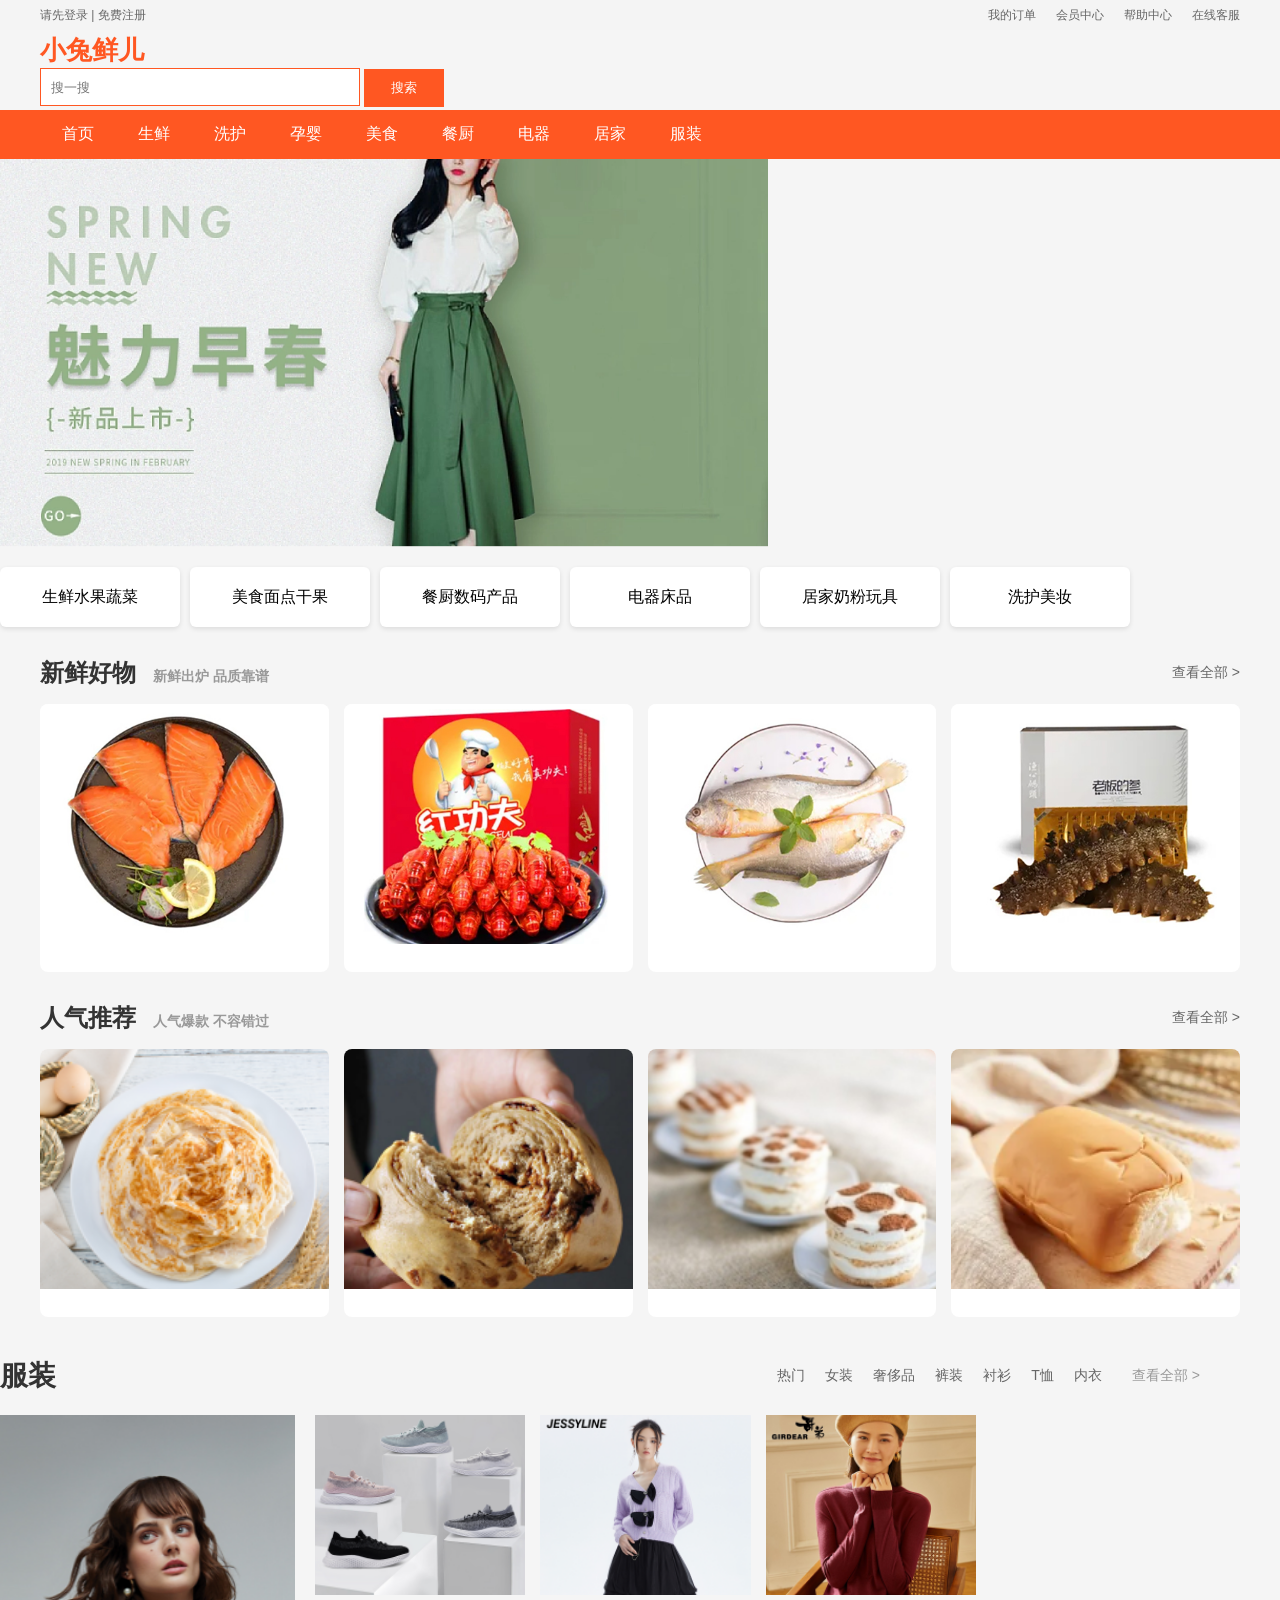
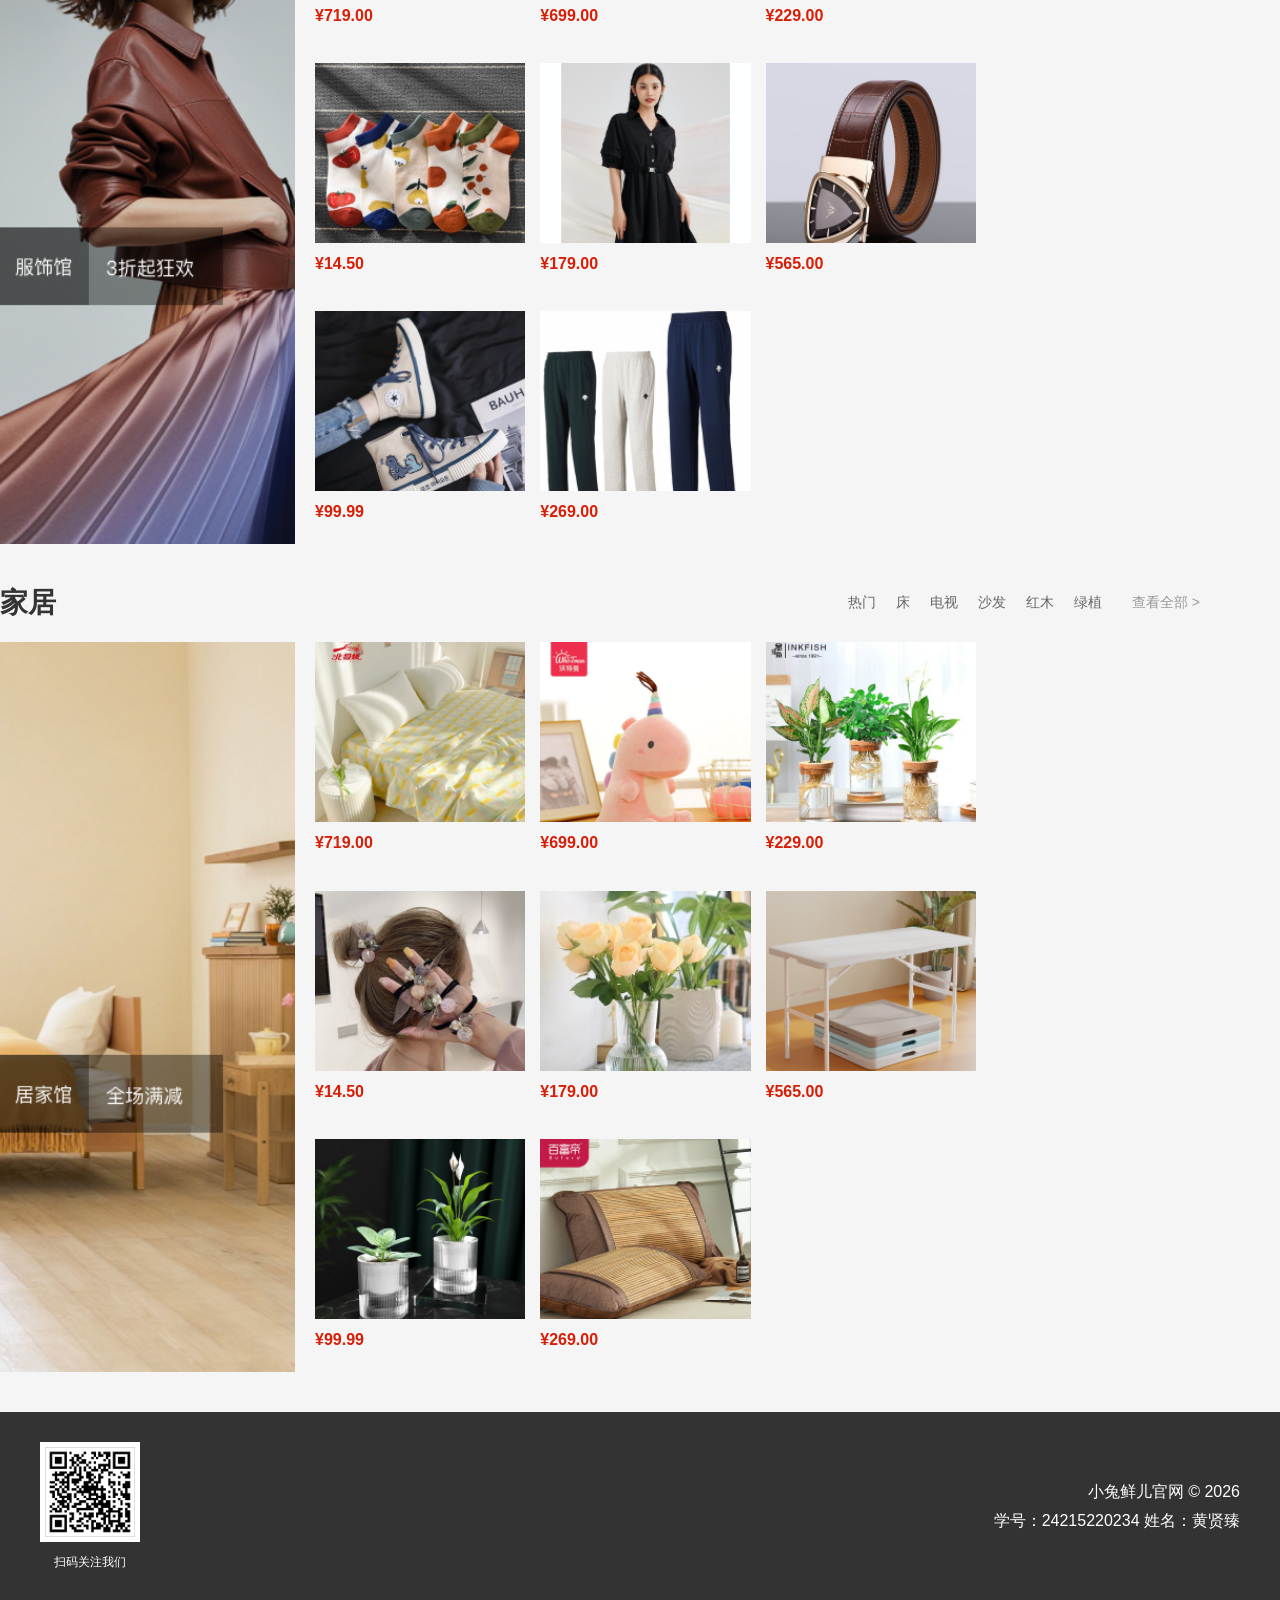
==== imdex.html @ 3c498b74 "Add files via upload" ====
<!DOCTYPE html>
<html lang="zh-CN">
<head>
  <meta charset="UTF-8" />
  <title>小兔鲜儿官网</title>
  <!-- 适配GitHub Pages的相对路径，仓库名homework不影响路径（仅访问域名带仓库名） -->
  <link rel="stylesheet" href="./css/style.css">
  <!-- 新增移动端适配，避免布局错乱 -->
  <meta name="viewport" content="width=device-width, initial-scale=1.0">
</head>
<body>

  <!-- 顶部导航 -->
  <div class="top-nav">
    <div class="container">
      <span>请先登录 | 免费注册</span>
      <ul class="top-link">
        <li>我的订单</li>
        <li>会员中心</li>
        <li>帮助中心</li>
        <li>在线客服</li>
      </ul>
    </div>
  </div>

  <!-- 头部Logo + 搜索 -->
  <header class="header">
    <div class="container">
      <div class="logo">小兔鲜儿</div>
      <div class="search">
        <input type="text" placeholder="搜一搜" />
        <button>搜索</button>
      </div>
    </div>
  </header>

  <!-- 主导航 -->
  <nav class="nav">
    <div class="container">
      <ul class="nav-list">
        <li>首页</li>
        <li>生鲜</li>
        <li>洗护</li>
        <li>孕婴</li>
        <li>美食</li>
        <li>餐厨</li>
        <li>电器</li>
        <li>居家</li>
        <li>服装</li>
      </ul>
    </div>
  </nav>

  <!-- 轮播图：统一图片文件夹为images（通用规范），路径加./确保相对路径 -->
  <section class="banner">
    <img src="./image/banner1.png" alt="小兔鲜儿轮播图">
  </section>

  <!-- 分类区 -->
  <section class="category container">
    <div class="item">生鲜水果蔬菜</div>
    <div class="item">美食面点干果</div>
    <div class="item">餐厨数码产品</div>
    <div class="item">电器床品</div>
    <div class="item">居家奶粉玩具</div>
    <div class="item">洗护美妆</div>
  </section>

  <!-- 新鲜好物 -->
  <section class="goods-section">
    <div class="goods-header">
      <div>
        <h2>新鲜好物 <span class="desc">新鲜出炉 品质靠谱</span></h2>
      </div>
      <a href="#" class="more">查看全部 ></a>
    </div>
    <div class="goods-list">
      <div class="goods-item">
        <img src="./image/fresh_goods_1.jpg" alt="新鲜好物1">
        <div class="goods-info"></div>
      </div>
      <div class="goods-item">
        <img src="./image/fresh_goods_2.jpg" alt="新鲜好物2">
        <div class="goods-info"></div>
      </div>
      <div class="goods-item">
        <img src="./image/fresh_goods_3.jpg" alt="新鲜好物3">
        <div class="goods-info"></div>
      </div>
      <div class="goods-item">
        <img src="./image/fresh_goods_4.jpg" alt="新鲜好物4">
        <div class="goods-info"></div>
      </div>
    </div>
  </section>

  <!-- 人气推荐（第二行商品） -->
  <section class="goods-section">
    <div class="goods-header">
      <div>
        <h2>人气推荐 <span class="desc">人气爆款 不容错过</span></h2>
      </div>
      <a href="#" class="more">查看全部 ></a>
    </div>
    <div class="goods-list">
      <div class="goods-item">
        <img src="./image/fresh1.png" alt="人气推荐1">
        <div class="goods-info"></div>
      </div>
      <div class="goods-item">
        <img src="./image/fresh2.png" alt="人气推荐2">
        <div class="goods-info"></div>
      </div>
      <div class="goods-item">
        <img src="./image/fresh3.png" alt="人气推荐3">
        <div class="goods-info"></div>
      </div>
      <div class="goods-item">
        <img src="./image/fresh4.png" alt="人气推荐4">
        <div class="goods-info"></div>
      </div>
    </div>
  </section>

  <!-- 服装板块：修复拼写错误colthes→clothes -->
  <section class="clothes-section container">
    <div class="clothes-header">
      <h2>服装</h2>
      <div class="clothes-nav">
        <span>热门</span>
        <span>女装</span>
        <span>奢侈品</span>
        <span>裤装</span>
        <span>衬衫</span>
        <span>T恤</span>
        <span>内衣</span>
        <a href="#" class="more">查看全部 ></a>
      </div>
    </div>
    <div class="clothes-content">
      <!-- 左侧主图：修复拼写错误 -->
      <div class="clothes-main-img">
        <img src="./image/colthes_left.png" alt="服装专区">
      </div>
      <!-- 右侧商品列表 -->
      <div class="clothes-list">
        <!-- 第一行 -->
        <div class="clothes-item">
          <img src="./image/clothes1.png" alt="服装商品1">
          <div class="clothes-price">¥719.00</div>
        </div>
        <div class="clothes-item">
          <img src="./image/clothes2.png" alt="服装商品2">
          <div class="clothes-price">¥699.00</div>
        </div>
        <div class="clothes-item">
          <img src="./image/clothes3.png" alt="服装商品3">
          <div class="clothes-price">¥229.00</div>
        </div>
        <div class="clothes-item">
          <img src="./image/clothes4.png" alt="服装商品4">
          <div class="clothes-price">¥14.50</div>
        </div>
        <!-- 第二行 -->
        <div class="clothes-item">
          <img src="./image/clothes5.png" alt="服装商品5">
          <div class="clothes-price">¥179.00</div>
        </div>
        <div class="clothes-item">
          <img src="./image/clothes6.png" alt="服装商品6">
          <div class="clothes-price">¥565.00</div>
        </div>
        <div class="clothes-item">
          <img src="./image/clothes7.png" alt="服装商品7">
          <div class="clothes-price">¥99.99</div>
        </div>
        <div class="clothes-item">
          <img src="./image/clothes8.png" alt="服装商品8">
          <div class="clothes-price">¥269.00</div>
        </div>
      </div>
    </div>
  </section>

  <!-- 家居板块 -->
  <section class="clothes-section container">
    <div class="clothes-header">
      <h2>家居</h2>
      <div class="clothes-nav">
        <span>热门</span>
        <span>床</span>
        <span>电视</span>
        <span>沙发</span>
        <span>红木</span>
        <span>绿植</span>
        <a href="#" class="more">查看全部 ></a>
      </div>
    </div>
    <div class="clothes-content">
      <!-- 左侧主图 -->
      <div class="clothes-main-img">
        <img src="./image/home_left.png" alt="家居专区">
      </div>
      <!-- 右侧商品列表 -->
      <div class="clothes-list">
        <!-- 第一行 -->
        <div class="clothes-item">
          <img src="./image/home1.png" alt="家居商品1">
          <div class="clothes-price">¥719.00</div>
        </div>
        <div class="clothes-item">
          <img src="./image/home2.png" alt="家居商品2">
          <div class="clothes-price">¥699.00</div>
        </div>
        <div class="clothes-item">
          <img src="./image/home3.png" alt="家居商品3">
          <div class="clothes-price">¥229.00</div>
        </div>
        <div class="clothes-item">
          <img src="./image/home4.png" alt="家居商品4">
          <div class="clothes-price">¥14.50</div>
        </div>
        <!-- 第二行 -->
        <div class="clothes-item">
          <img src="./image/home5.png" alt="家居商品5">
          <div class="clothes-price">¥179.00</div>
        </div>
        <div class="clothes-item">
          <img src="./image/home6.png" alt="家居商品6">
          <div class="clothes-price">¥565.00</div>
        </div>
        <div class="clothes-item">
          <img src="./image/home7.png" alt="家居商品7">
          <div class="clothes-price">¥99.99</div>
        </div>
        <div class="clothes-item">
          <img src="./image/home8.png" alt="家居商品8">
          <div class="clothes-price">¥269.00</div>
        </div>
      </div>
    </div>
  </section>

  <!-- 底部（带二维码） -->
  <footer class="footer">
    <div class="container footer-content">
      <!-- 左侧二维码 -->
      <div class="qrcode">
        <img src="./image/app.png" alt="公众号二维码">
        <p>扫码关注我们</p>
      </div>
      <!-- 右侧文字信息 -->
      <div class="footer-text">
        <p>小兔鲜儿官网 © 2026</p>
        <p>学号：24215220234   姓名：黄贤臻</p>
      </div>
    </div>
  </footer>

</body>
</html>
---- css/style.css ----
* {
  margin: 0;
  padding: 0;
  box-sizing: border-box;
  list-style: none;
  text-decoration: none;
}

body {
  font-family: "Microsoft YaHei", sans-serif;
  background: #f5f5f5;
}

.container {
  width: 1200px;
  margin: 0 auto;
}

/* 顶部导航 */
.top-nav {
  height: 30px;
  background: #f4f4f4;
  line-height: 30px;
  font-size: 12px;
  color: #666;
}
.top-link {
  float: right;
}
.top-link li {
  float: left;
  margin-left: 20px;
}

/* 头部 */
.header {
  height: 80px;
  display: flex;
  align-items: center;
  justify-content: space-between;
}
.logo {
  font-size: 26px;
  font-weight: bold;
  color: #ff5722;
}
.search input {
  width: 320px;
  height: 38px;
  border: 1px solid #ff5722;
  padding: 0 10px;
  outline: none;
}
.search button {
  height: 38px;
  width: 80px;
  background: #ff5722;
  color: #fff;
  border: none;
  cursor: pointer;
}

/* 导航 */
.nav {
  background: #ff5722;
}
.nav-list {
  display: flex;
}
.nav-list li {
  padding: 14px 22px;
  color: #fff;
  cursor: pointer;
}
.nav-list li:hover {
  background: #e64a19;
}

/* 轮播 */
.banner img {
  width: 60%;
  display: block;
}

/* 分类 */
.category {
  display: flex;
  flex-wrap: wrap;
  gap: 10px;
  margin: 20px 0;
}
.item {
  width: 15%;
  height: 60px;
  background: #fff;
  text-align: center;
  line-height: 60px;
  border-radius: 6px;
  box-shadow: 0 2px 5px rgba(0,0,0,0.1);
}

/* 商品区域 */
.goods-section {
  width: 1200px;
  margin: 30px auto;
}
.goods-header {
  display: flex;
  justify-content: space-between;
  align-items: center;
  margin-bottom: 15px;
}
.goods-header h2 {
  font-size: 24px;
  color: #333;
}
.goods-header .desc {
  font-size: 14px;
  color: #999;
  margin-left: 10px;
}
.goods-header .more {
  font-size: 14px;
  color: #666;
}

.goods-list {
  display: flex;
  gap: 15px;
}
.goods-item {
  flex: 1;
  background: #fff;
  border-radius: 8px;
  overflow: hidden;
}
.goods-item img {
  width: 100%;
  height: 240px;
  object-fit: cover;
}
.goods-info {
  padding: 12px;
  text-align: center;
}
.goods-name {
  font-size: 15px;
  color: #333;
  margin-bottom: 6px;
}
.goods-price {
  font-size: 19px;
  color: #d81e06;
  font-weight: bold;
}

/* 新增：服装板块样式 */
.clothes-section {
  margin: 40px 0;
}
.clothes-header {
  display: flex;
  justify-content: space-between;
  align-items: center;
  margin-bottom: 20px;
}
.clothes-header h2 {
  font-size: 28px;
  color: #333;
}
.clothes-nav {
  display: flex;
  align-items: center;
  gap: 20px;
  font-size: 14px;
  color: #666;
}
.clothes-nav span {
  cursor: pointer;
}
.clothes-nav .more {
  color: #999;
  margin-left: 10px;
}

.clothes-content {
  display: flex;
  gap: 20px;
}
/* 左侧主图 */
.clothes-main-img {
  width: 25%;
}
.clothes-main-img img {
  width: 100%;
  height: 100%;
  object-fit: cover;
}
/* 右侧商品列表 */
.clothes-list {
  width: 75%;
  display: flex;
  flex-wrap: wrap;
  gap: 15px;
}
.clothes-item {
  width: calc(25% - 11px); /* 四列布局，抵消gap间距 */
}
.clothes-item img {
  width: 100%;
  height: 180px;
  object-fit: cover;
  margin-bottom: 8px;
}
.clothes-price {
  font-size: 16px;
  color: #d81e06;
  font-weight: bold;
}

/* 底部（带二维码） */
.footer {
  background: #333;
  color: #fff;
  padding: 30px 0;
  margin-top: 40px;
}
.footer-content {
  display: flex;
  align-items: center;
  justify-content: space-between;
}
/* 二维码样式 */
.qrcode {
  text-align: center;
}
.qrcode img {
  width: 100px;
  height: 100px;
  background: #fff;
  padding: 5px;
  margin-bottom: 8px;
}
.qrcode p {
  font-size: 12px;
  color: #fff;
}
/* 底部文字 */
.footer-text {
  text-align: right;
  line-height: 1.8;
}
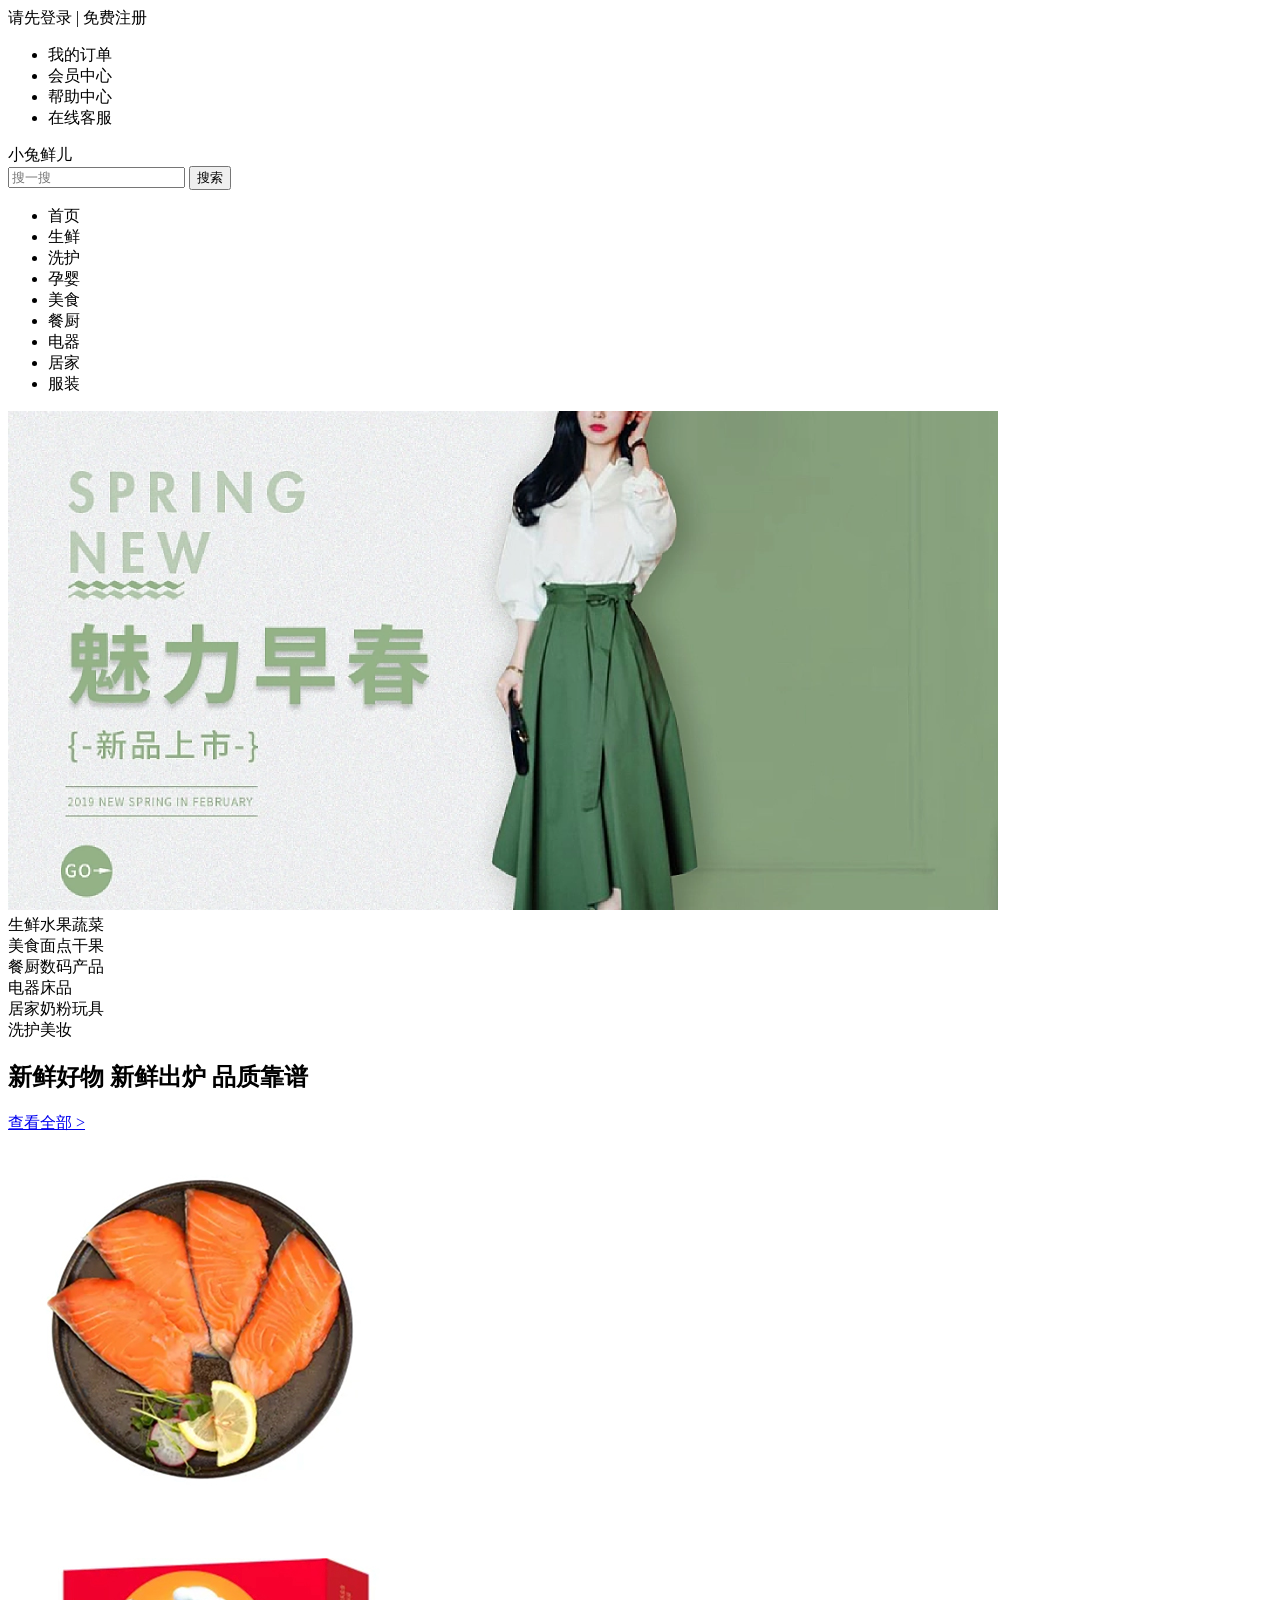
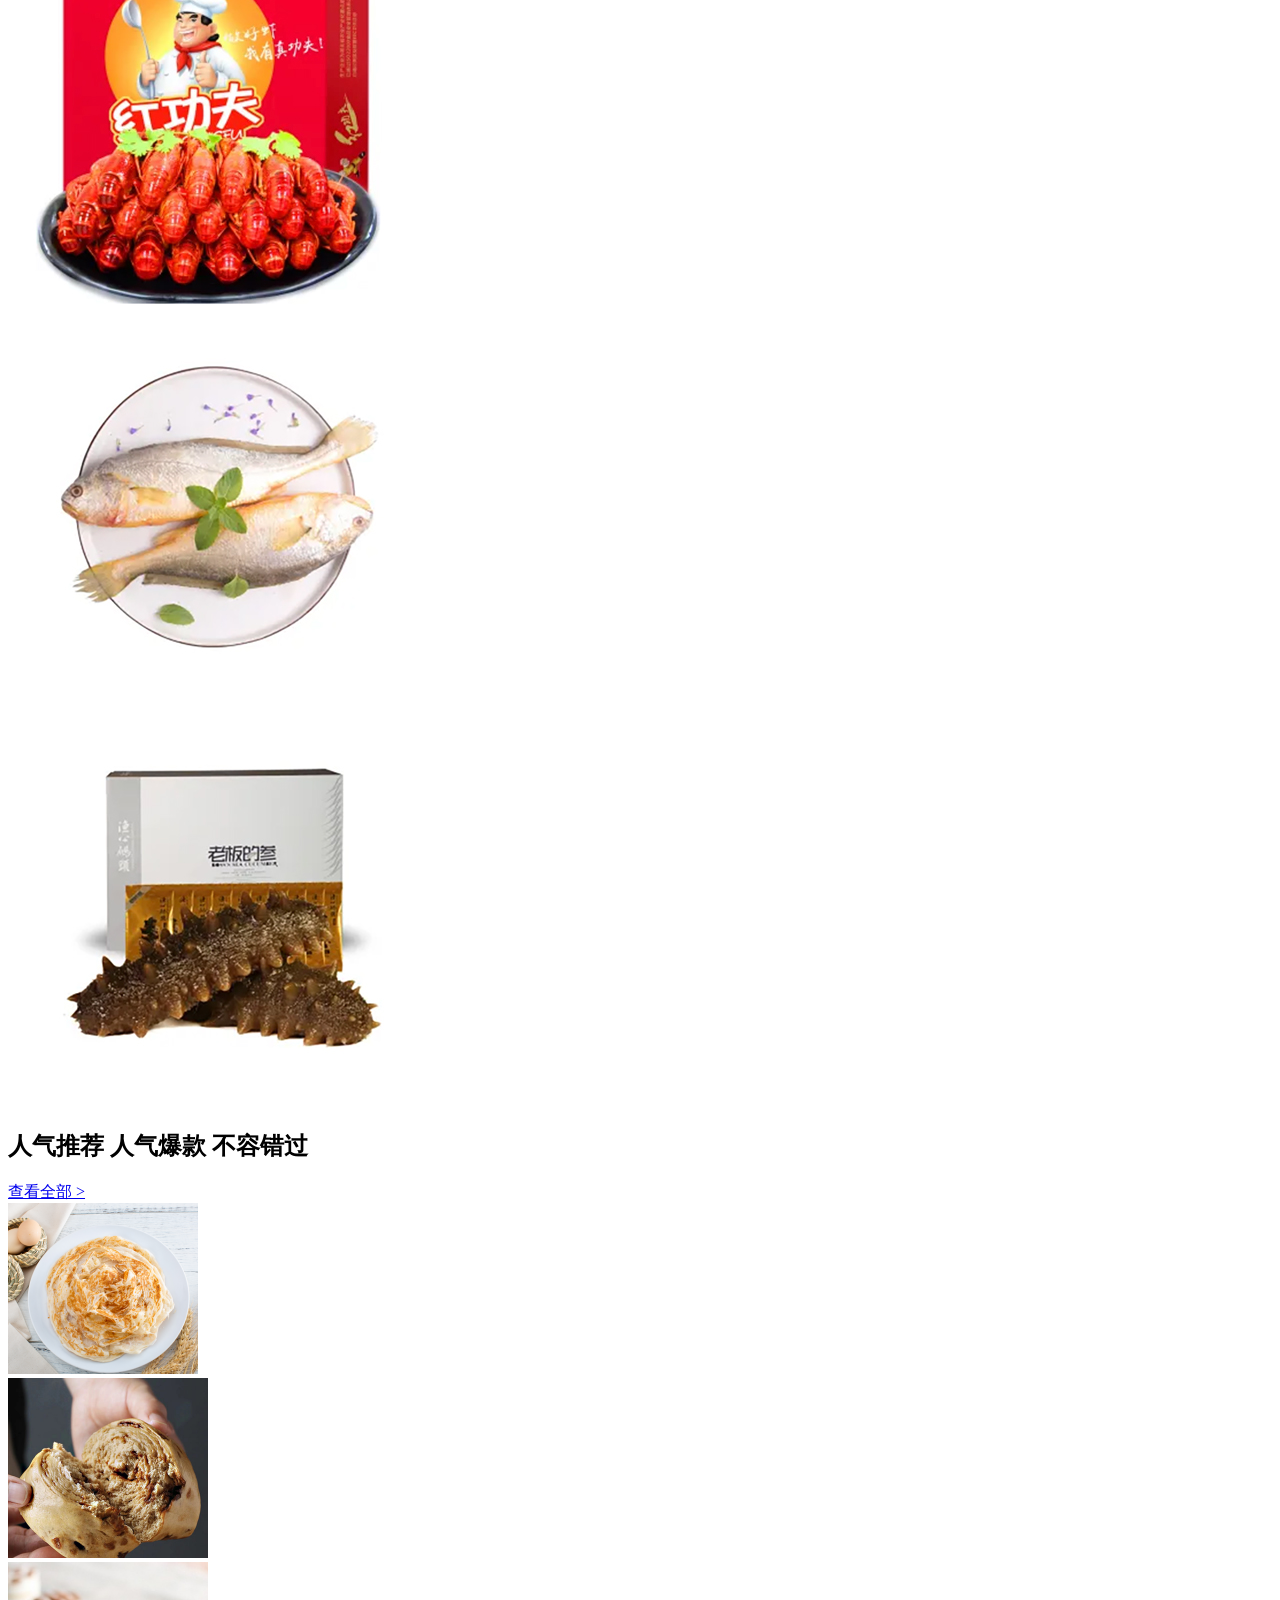
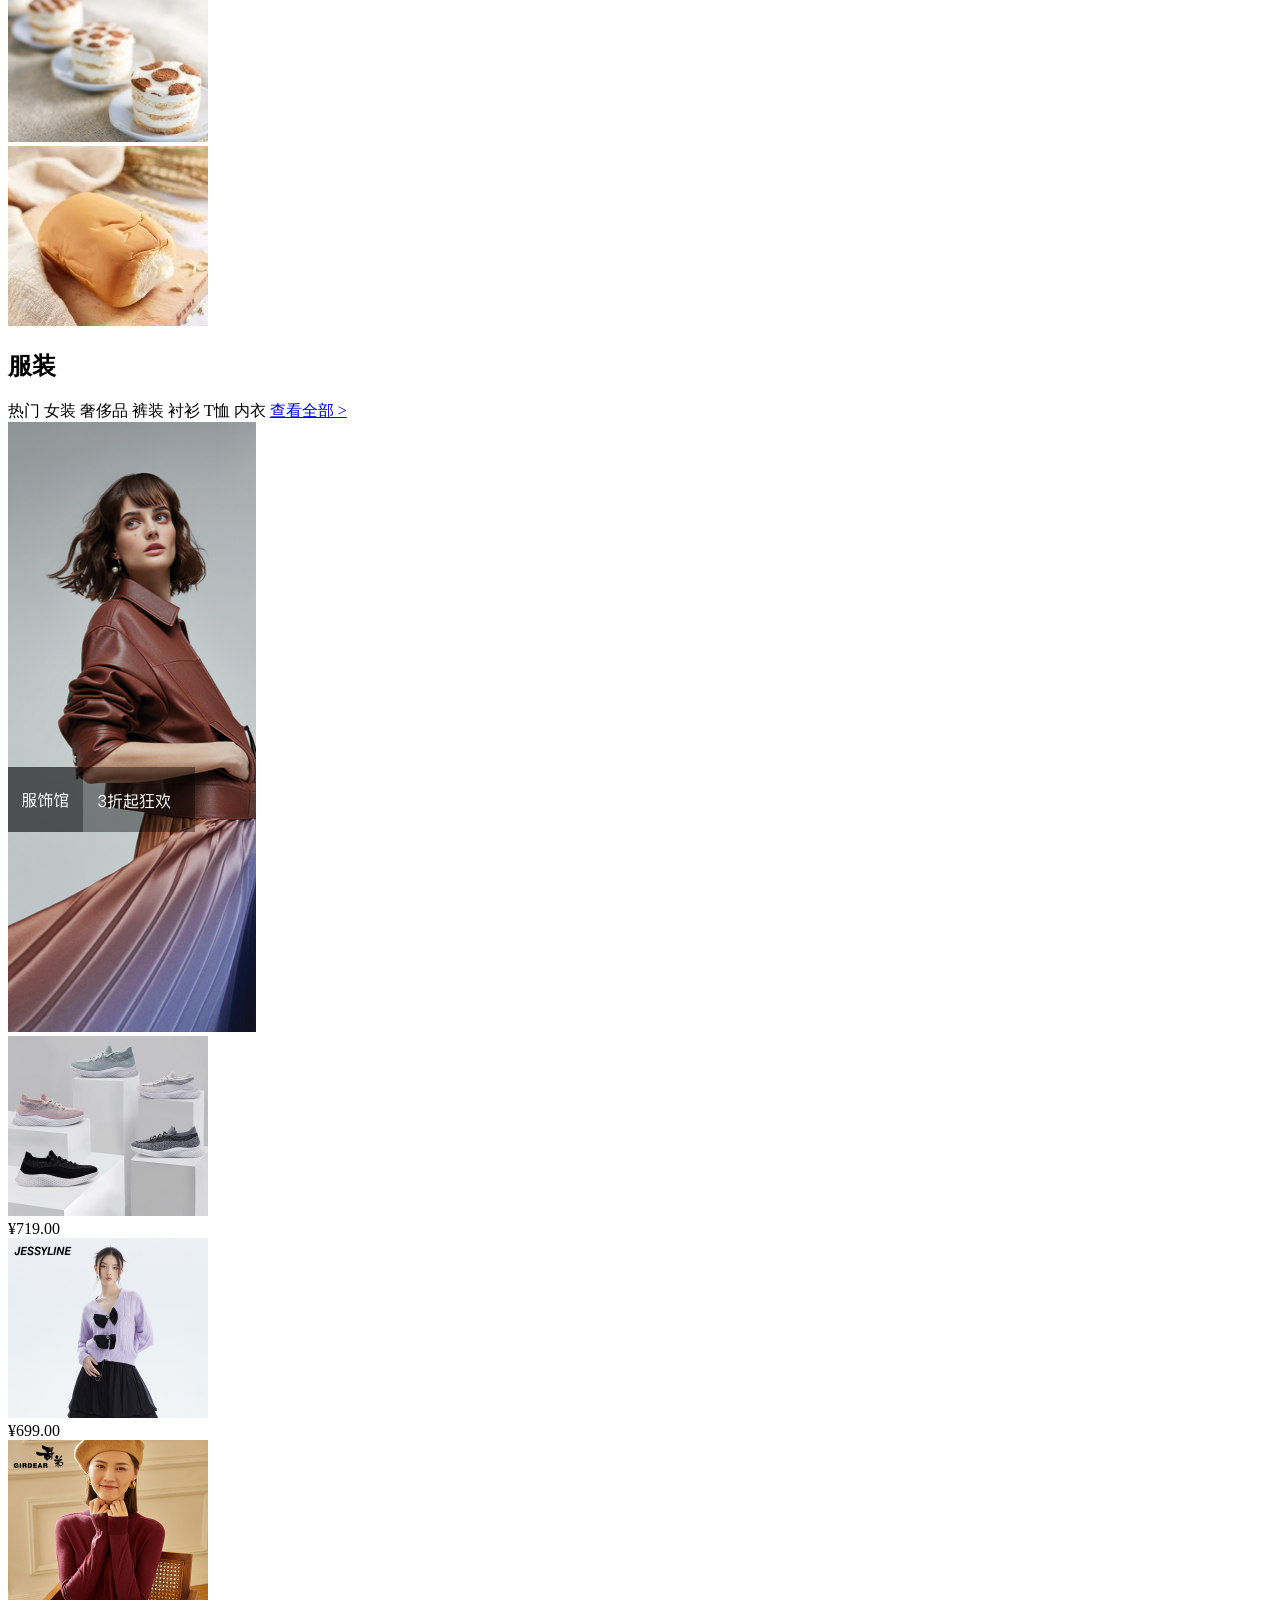
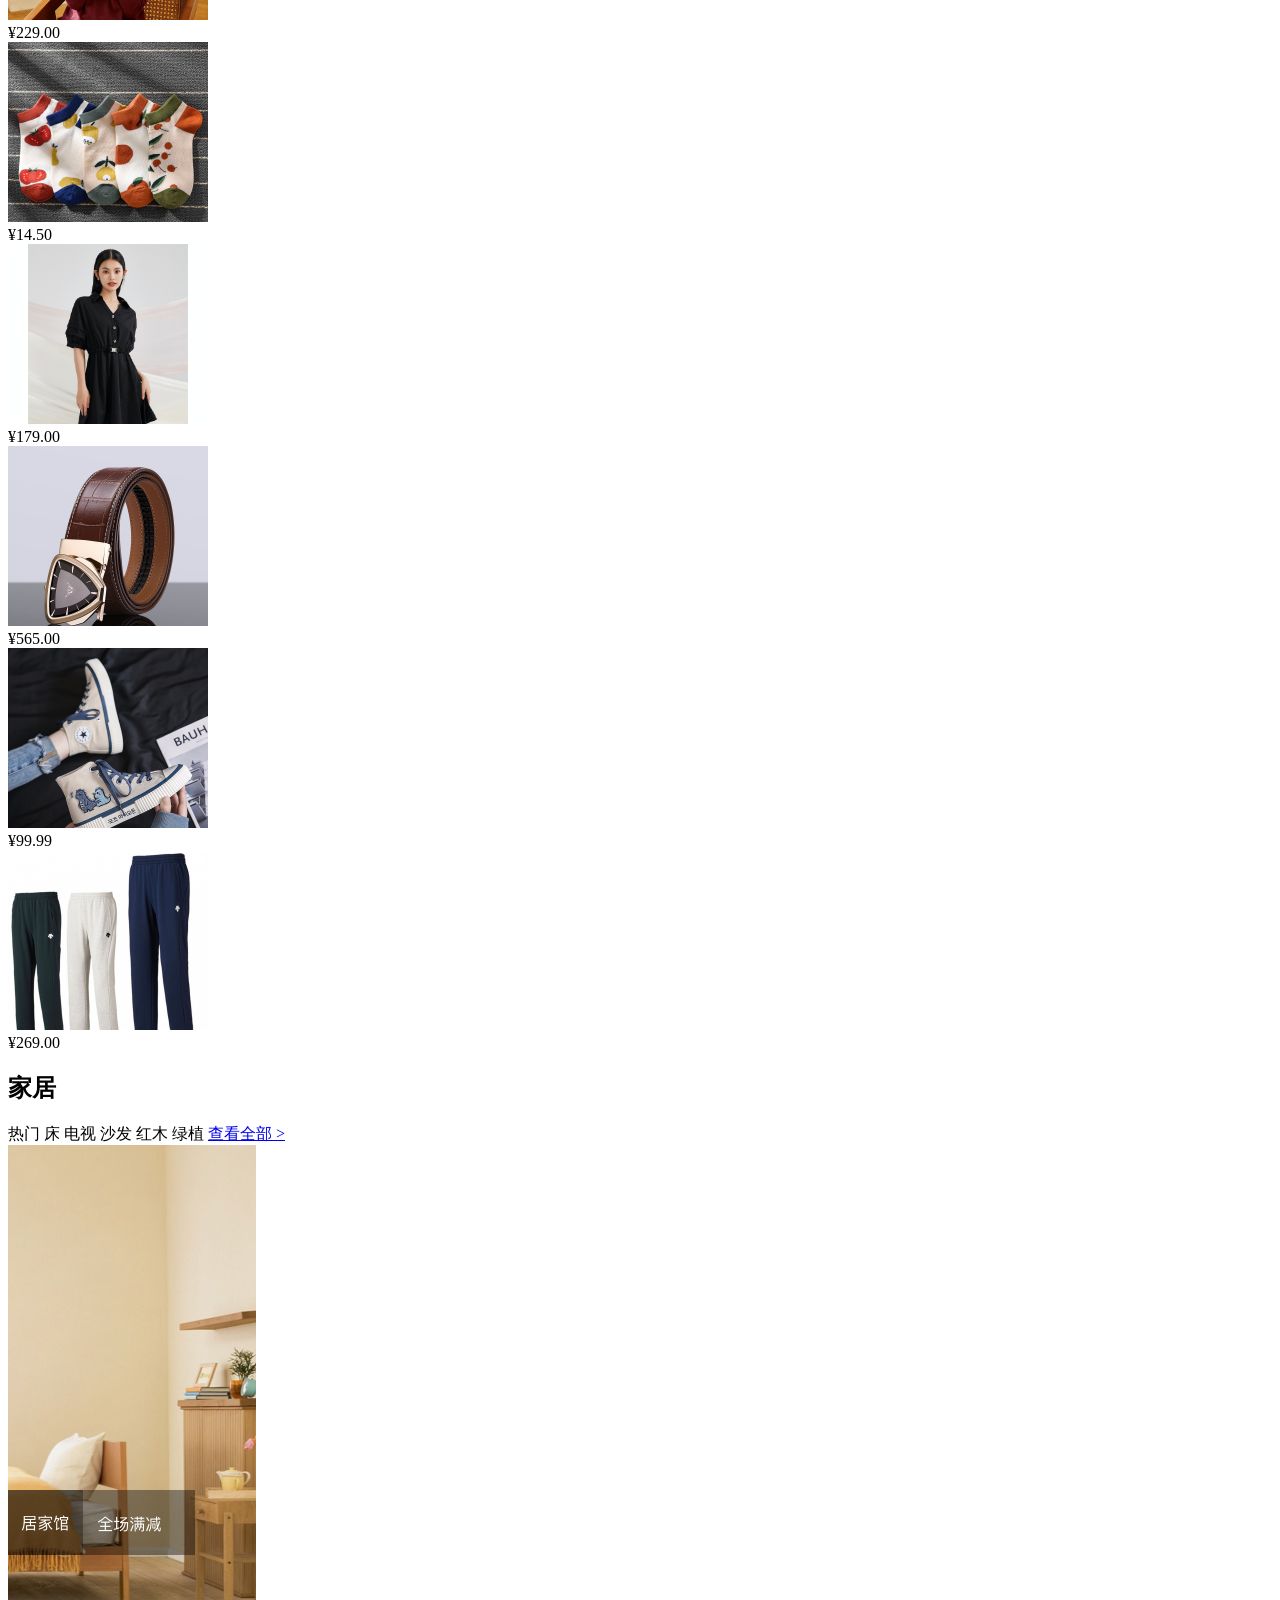
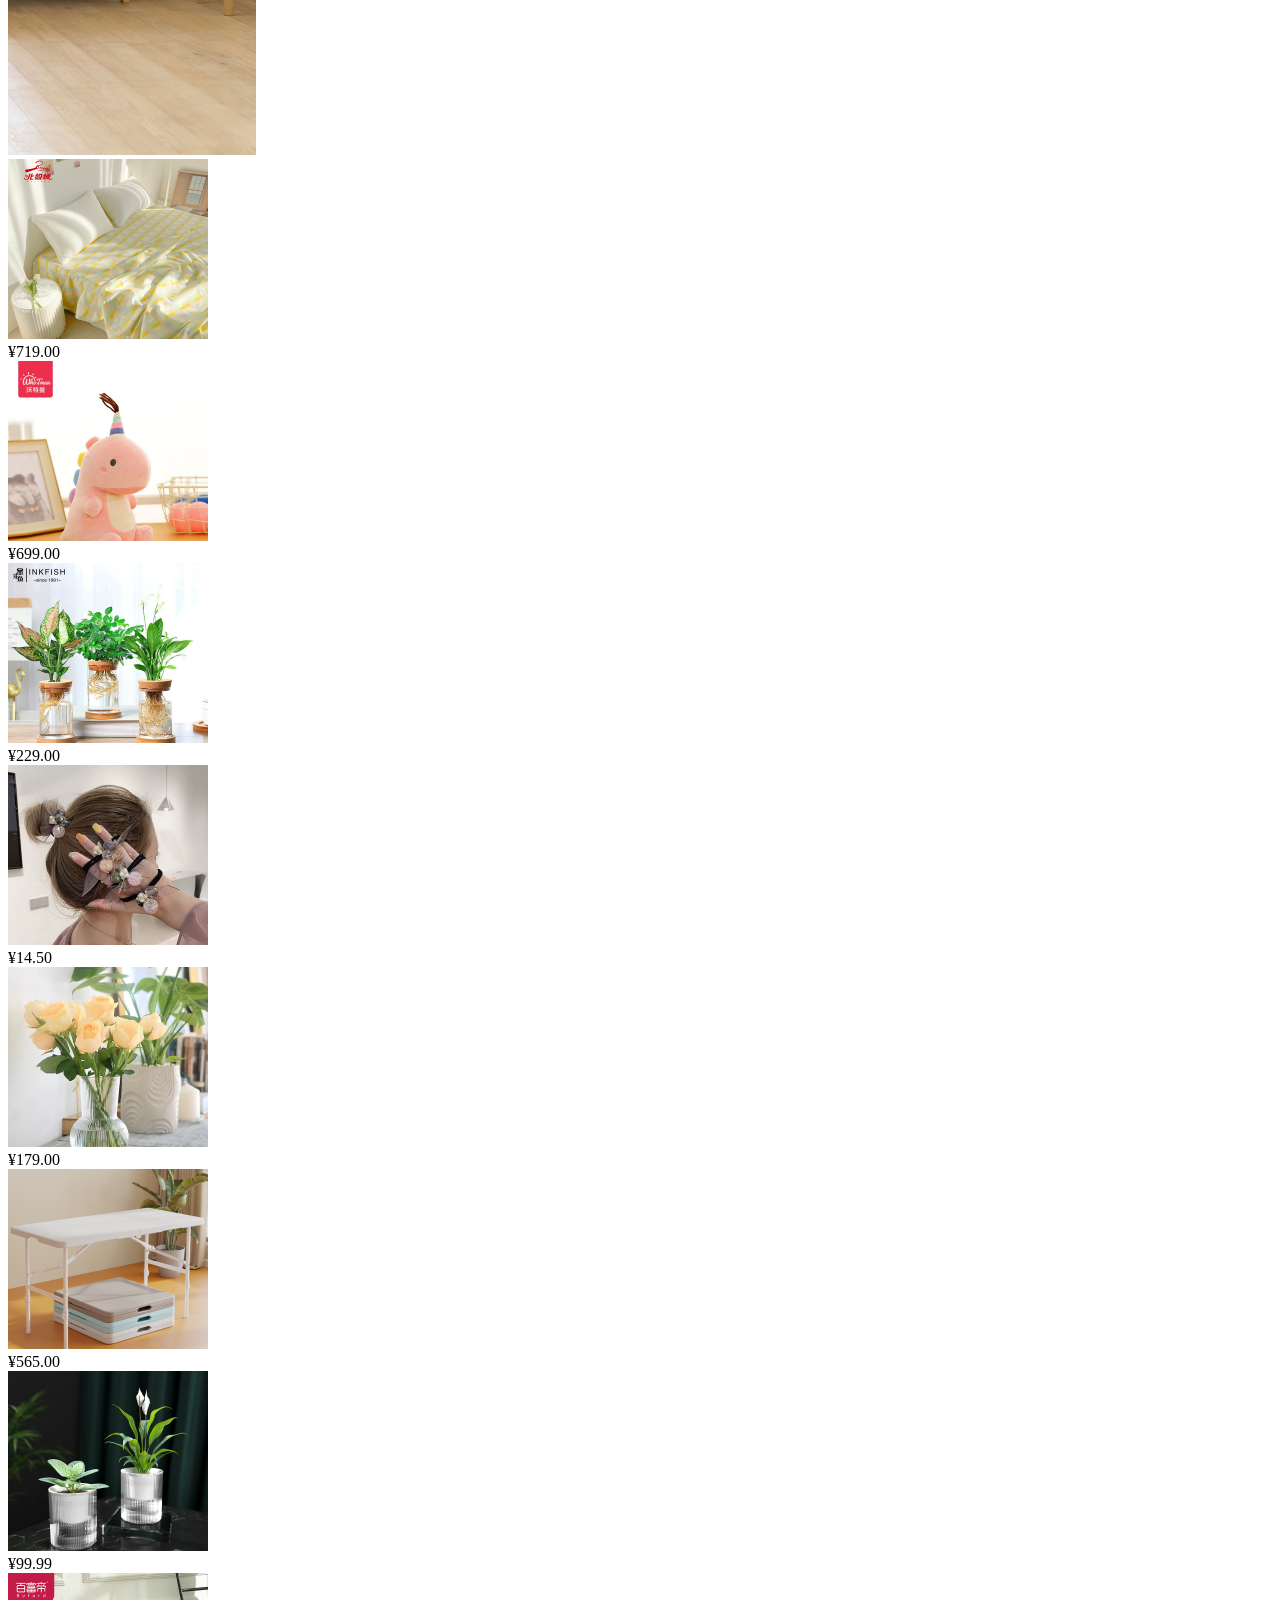
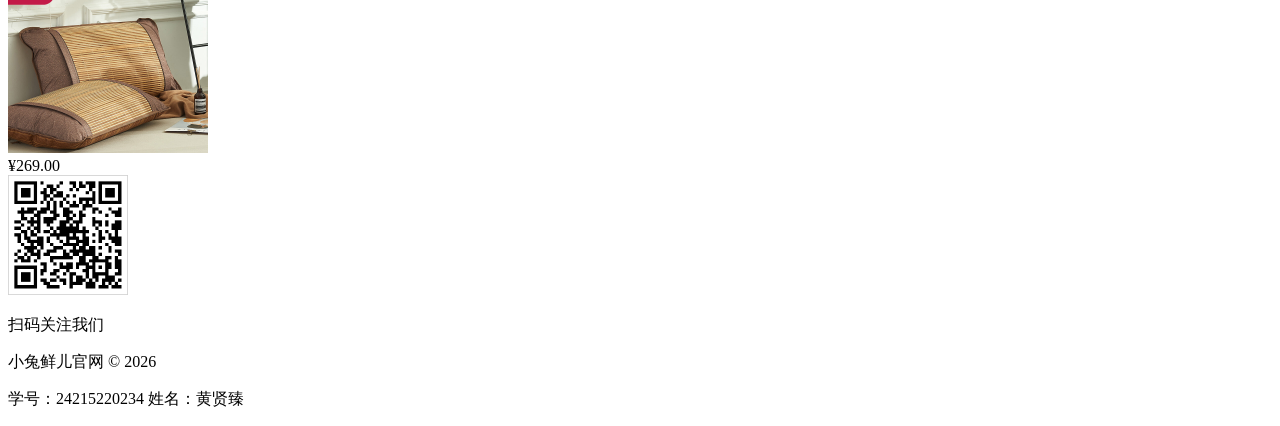
==== commit 3d06fe1a: "Add files via upload" ====
--- a/imdex.html
+++ b/imdex.html
@@ -4,7 +4,7 @@
   <meta charset="UTF-8" />
   <title>小兔鲜儿官网</title>
   <!-- 适配GitHub Pages的相对路径，仓库名homework不影响路径（仅访问域名带仓库名） -->
-  <link rel="stylesheet" href="./css/style.css">
+  <link rel="stylesheet" href="/homework/css/style.css">
   <!-- 新增移动端适配，避免布局错乱 -->
   <meta name="viewport" content="width=device-width, initial-scale=1.0">
 </head>
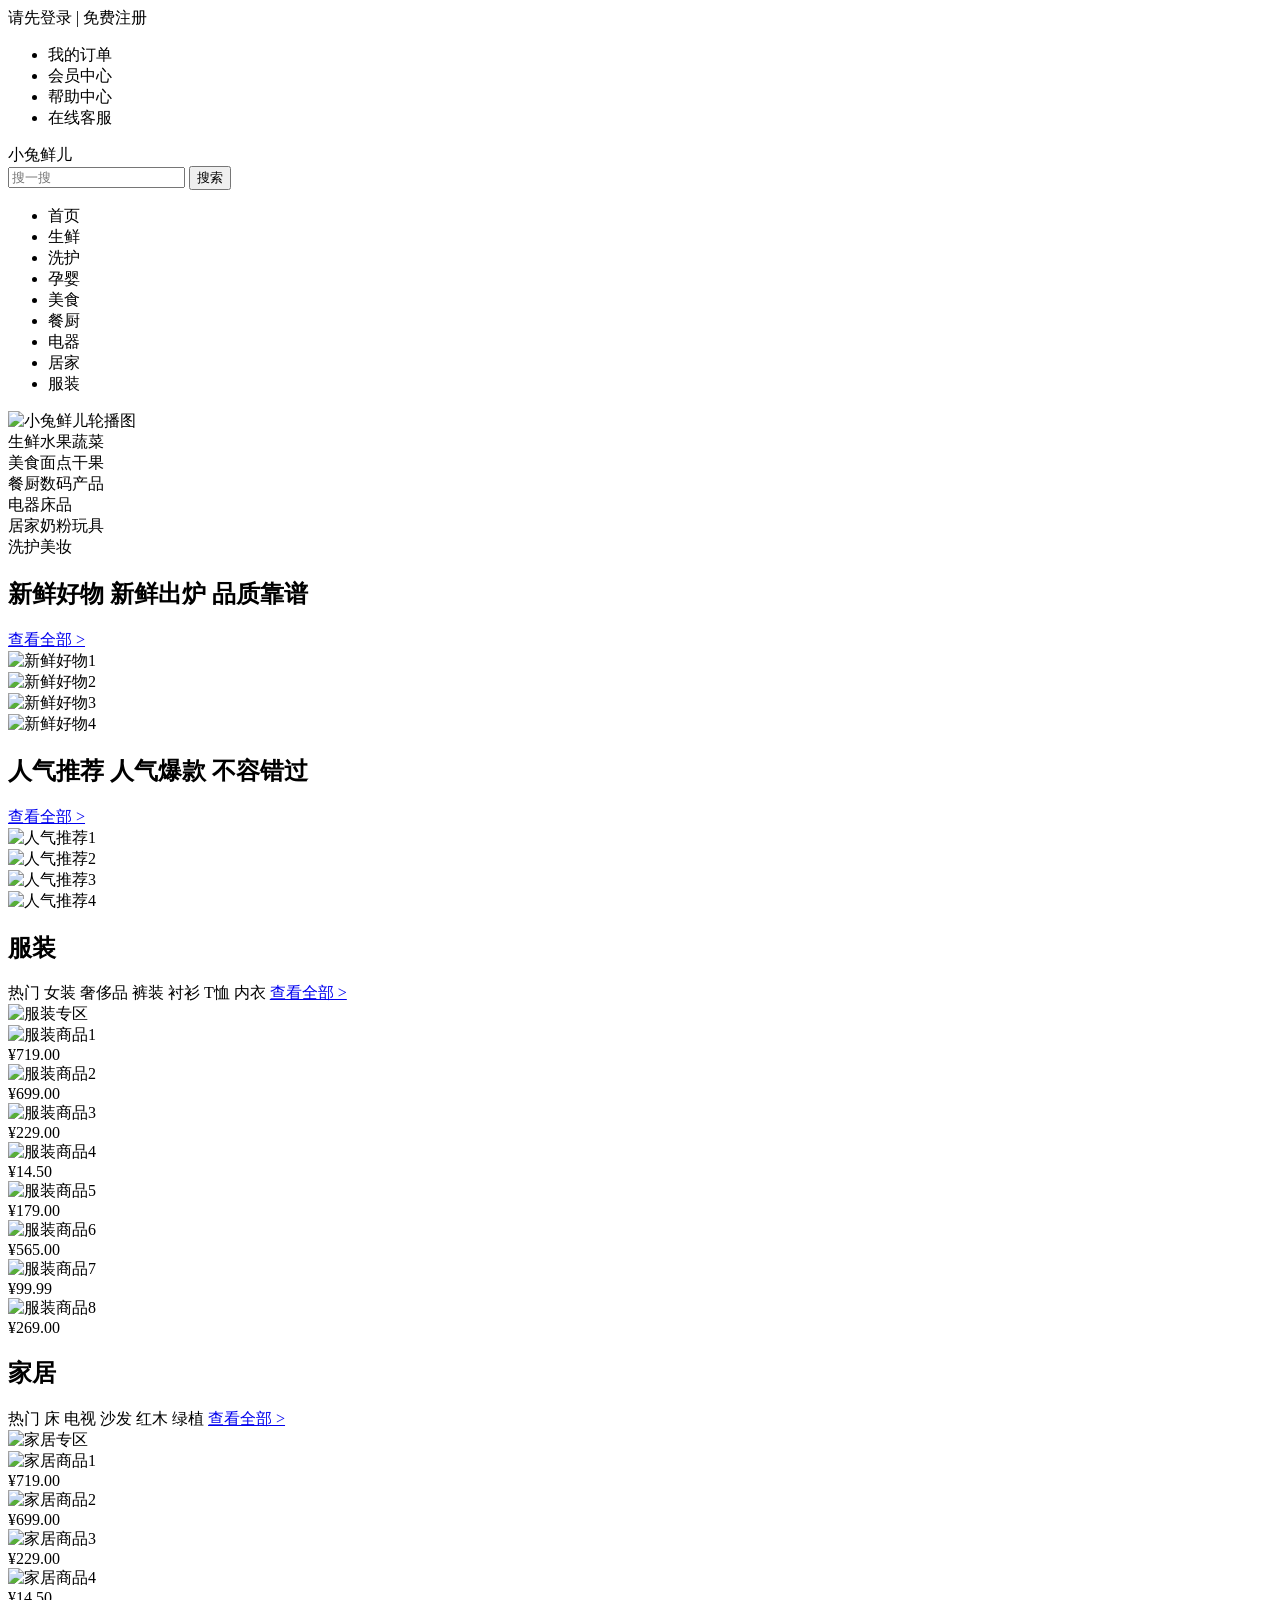
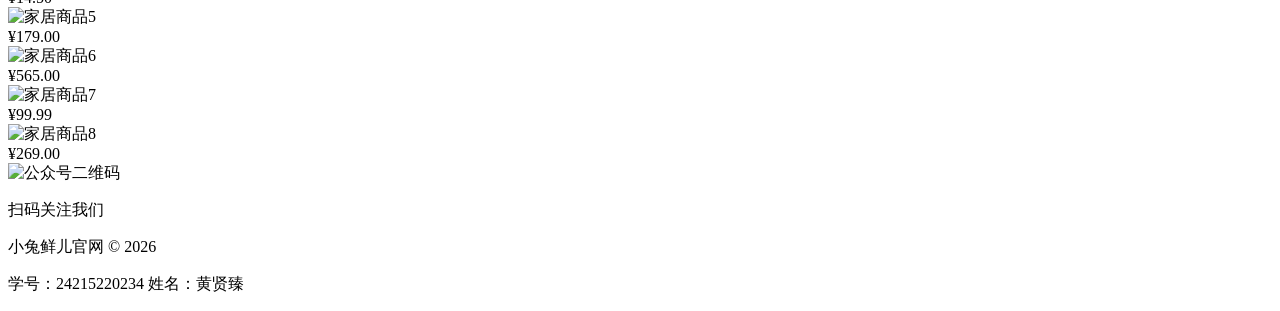
==== commit cfed6d26: "Add files via upload" ====
--- a/imdex.html
+++ b/imdex.html
@@ -53,7 +53,7 @@
 
   <!-- 轮播图：统一图片文件夹为images（通用规范），路径加./确保相对路径 -->
   <section class="banner">
-    <img src="./image/banner1.png" alt="小兔鲜儿轮播图">
+    <img src="/homework/image/banner1.png" alt="小兔鲜儿轮播图">
   </section>
 
   <!-- 分类区 -->
@@ -76,19 +76,19 @@
     </div>
     <div class="goods-list">
       <div class="goods-item">
-        <img src="./image/fresh_goods_1.jpg" alt="新鲜好物1">
-        <div class="goods-info"></div>
-      </div>
-      <div class="goods-item">
-        <img src="./image/fresh_goods_2.jpg" alt="新鲜好物2">
-        <div class="goods-info"></div>
-      </div>
-      <div class="goods-item">
-        <img src="./image/fresh_goods_3.jpg" alt="新鲜好物3">
-        <div class="goods-info"></div>
-      </div>
-      <div class="goods-item">
-        <img src="./image/fresh_goods_4.jpg" alt="新鲜好物4">
+        <img src="/homework/image/fresh_goods_1.jpg" alt="新鲜好物1">
+        <div class="goods-info"></div>
+      </div>
+      <div class="goods-item">
+        <img src="/homework/image/fresh_goods_2.jpg" alt="新鲜好物2">
+        <div class="goods-info"></div>
+      </div>
+      <div class="goods-item">
+        <img src="/homework/image/fresh_goods_3.jpg" alt="新鲜好物3">
+        <div class="goods-info"></div>
+      </div>
+      <div class="goods-item">
+        <img src="/homework/image/fresh_goods_4.jpg" alt="新鲜好物4">
         <div class="goods-info"></div>
       </div>
     </div>
@@ -104,19 +104,19 @@
     </div>
     <div class="goods-list">
       <div class="goods-item">
-        <img src="./image/fresh1.png" alt="人气推荐1">
-        <div class="goods-info"></div>
-      </div>
-      <div class="goods-item">
-        <img src="./image/fresh2.png" alt="人气推荐2">
-        <div class="goods-info"></div>
-      </div>
-      <div class="goods-item">
-        <img src="./image/fresh3.png" alt="人气推荐3">
-        <div class="goods-info"></div>
-      </div>
-      <div class="goods-item">
-        <img src="./image/fresh4.png" alt="人气推荐4">
+        <img src="/homework/image/fresh1.png" alt="人气推荐1">
+        <div class="goods-info"></div>
+      </div>
+      <div class="goods-item">
+        <img src="/homework/image/fresh2.png" alt="人气推荐2">
+        <div class="goods-info"></div>
+      </div>
+      <div class="goods-item">
+        <img src="/homework/image/fresh3.png" alt="人气推荐3">
+        <div class="goods-info"></div>
+      </div>
+      <div class="goods-item">
+        <img src="/homework/image/fresh4.png" alt="人气推荐4">
         <div class="goods-info"></div>
       </div>
     </div>
@@ -140,42 +140,42 @@
     <div class="clothes-content">
       <!-- 左侧主图：修复拼写错误 -->
       <div class="clothes-main-img">
-        <img src="./image/colthes_left.png" alt="服装专区">
+        <img src="/homework/image/colthes_left.png" alt="服装专区">
       </div>
       <!-- 右侧商品列表 -->
       <div class="clothes-list">
         <!-- 第一行 -->
         <div class="clothes-item">
-          <img src="./image/clothes1.png" alt="服装商品1">
+          <img src="/homework/image/clothes1.png" alt="服装商品1">
           <div class="clothes-price">¥719.00</div>
         </div>
         <div class="clothes-item">
-          <img src="./image/clothes2.png" alt="服装商品2">
+          <img src="/homework/image/clothes2.png" alt="服装商品2">
           <div class="clothes-price">¥699.00</div>
         </div>
         <div class="clothes-item">
-          <img src="./image/clothes3.png" alt="服装商品3">
+          <img src="/homework/image/clothes3.png" alt="服装商品3">
           <div class="clothes-price">¥229.00</div>
         </div>
         <div class="clothes-item">
-          <img src="./image/clothes4.png" alt="服装商品4">
+          <img src="/homework/image/clothes4.png" alt="服装商品4">
           <div class="clothes-price">¥14.50</div>
         </div>
         <!-- 第二行 -->
         <div class="clothes-item">
-          <img src="./image/clothes5.png" alt="服装商品5">
+          <img src="/homework/image/clothes5.png" alt="服装商品5">
           <div class="clothes-price">¥179.00</div>
         </div>
         <div class="clothes-item">
-          <img src="./image/clothes6.png" alt="服装商品6">
+          <img src="/homework/image/clothes6.png" alt="服装商品6">
           <div class="clothes-price">¥565.00</div>
         </div>
         <div class="clothes-item">
-          <img src="./image/clothes7.png" alt="服装商品7">
+          <img src="/homework/image/clothes7.png" alt="服装商品7">
           <div class="clothes-price">¥99.99</div>
         </div>
         <div class="clothes-item">
-          <img src="./image/clothes8.png" alt="服装商品8">
+          <img src="/homework/image/clothes8.png" alt="服装商品8">
           <div class="clothes-price">¥269.00</div>
         </div>
       </div>
@@ -199,42 +199,42 @@
     <div class="clothes-content">
       <!-- 左侧主图 -->
       <div class="clothes-main-img">
-        <img src="./image/home_left.png" alt="家居专区">
+        <img src="/homework/image/home_left.png" alt="家居专区">
       </div>
       <!-- 右侧商品列表 -->
       <div class="clothes-list">
         <!-- 第一行 -->
         <div class="clothes-item">
-          <img src="./image/home1.png" alt="家居商品1">
+          <img src="/homework/image/home1.png" alt="家居商品1">
           <div class="clothes-price">¥719.00</div>
         </div>
         <div class="clothes-item">
-          <img src="./image/home2.png" alt="家居商品2">
+          <img src="/homework/image/home2.png" alt="家居商品2">
           <div class="clothes-price">¥699.00</div>
         </div>
         <div class="clothes-item">
-          <img src="./image/home3.png" alt="家居商品3">
+          <img src="/homework/image/home3.png" alt="家居商品3">
           <div class="clothes-price">¥229.00</div>
         </div>
         <div class="clothes-item">
-          <img src="./image/home4.png" alt="家居商品4">
+          <img src="/homework/image/home4.png" alt="家居商品4">
           <div class="clothes-price">¥14.50</div>
         </div>
         <!-- 第二行 -->
         <div class="clothes-item">
-          <img src="./image/home5.png" alt="家居商品5">
+          <img src="/homework/image/home5.png" alt="家居商品5">
           <div class="clothes-price">¥179.00</div>
         </div>
         <div class="clothes-item">
-          <img src="./image/home6.png" alt="家居商品6">
+          <img src="/homework/image/home6.png" alt="家居商品6">
           <div class="clothes-price">¥565.00</div>
         </div>
         <div class="clothes-item">
-          <img src="./image/home7.png" alt="家居商品7">
+          <img src="/homework/image/home7.png" alt="家居商品7">
           <div class="clothes-price">¥99.99</div>
         </div>
         <div class="clothes-item">
-          <img src="./image/home8.png" alt="家居商品8">
+          <img src="/homework/image/home8.png" alt="家居商品8">
           <div class="clothes-price">¥269.00</div>
         </div>
       </div>
@@ -246,7 +246,7 @@
     <div class="container footer-content">
       <!-- 左侧二维码 -->
       <div class="qrcode">
-        <img src="./image/app.png" alt="公众号二维码">
+        <img src="/homework/image/app.png" alt="公众号二维码">
         <p>扫码关注我们</p>
       </div>
       <!-- 右侧文字信息 -->
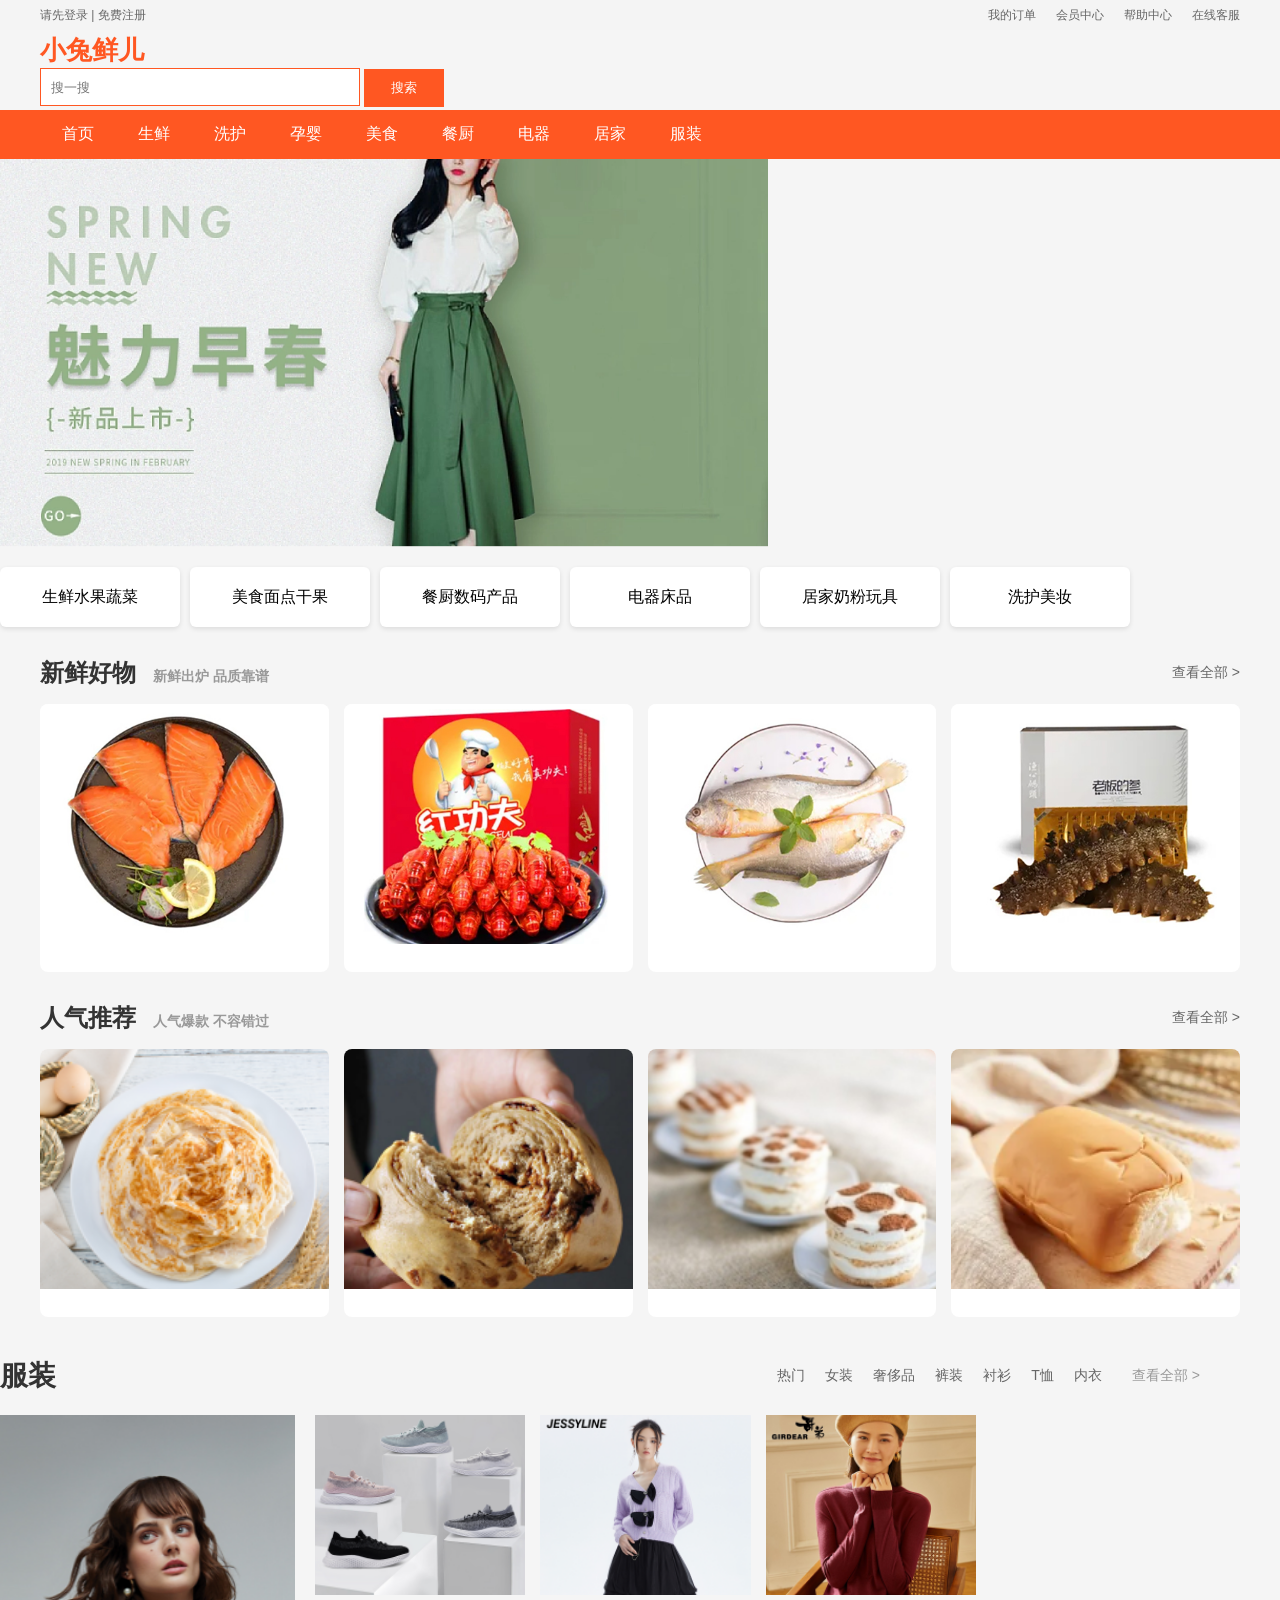
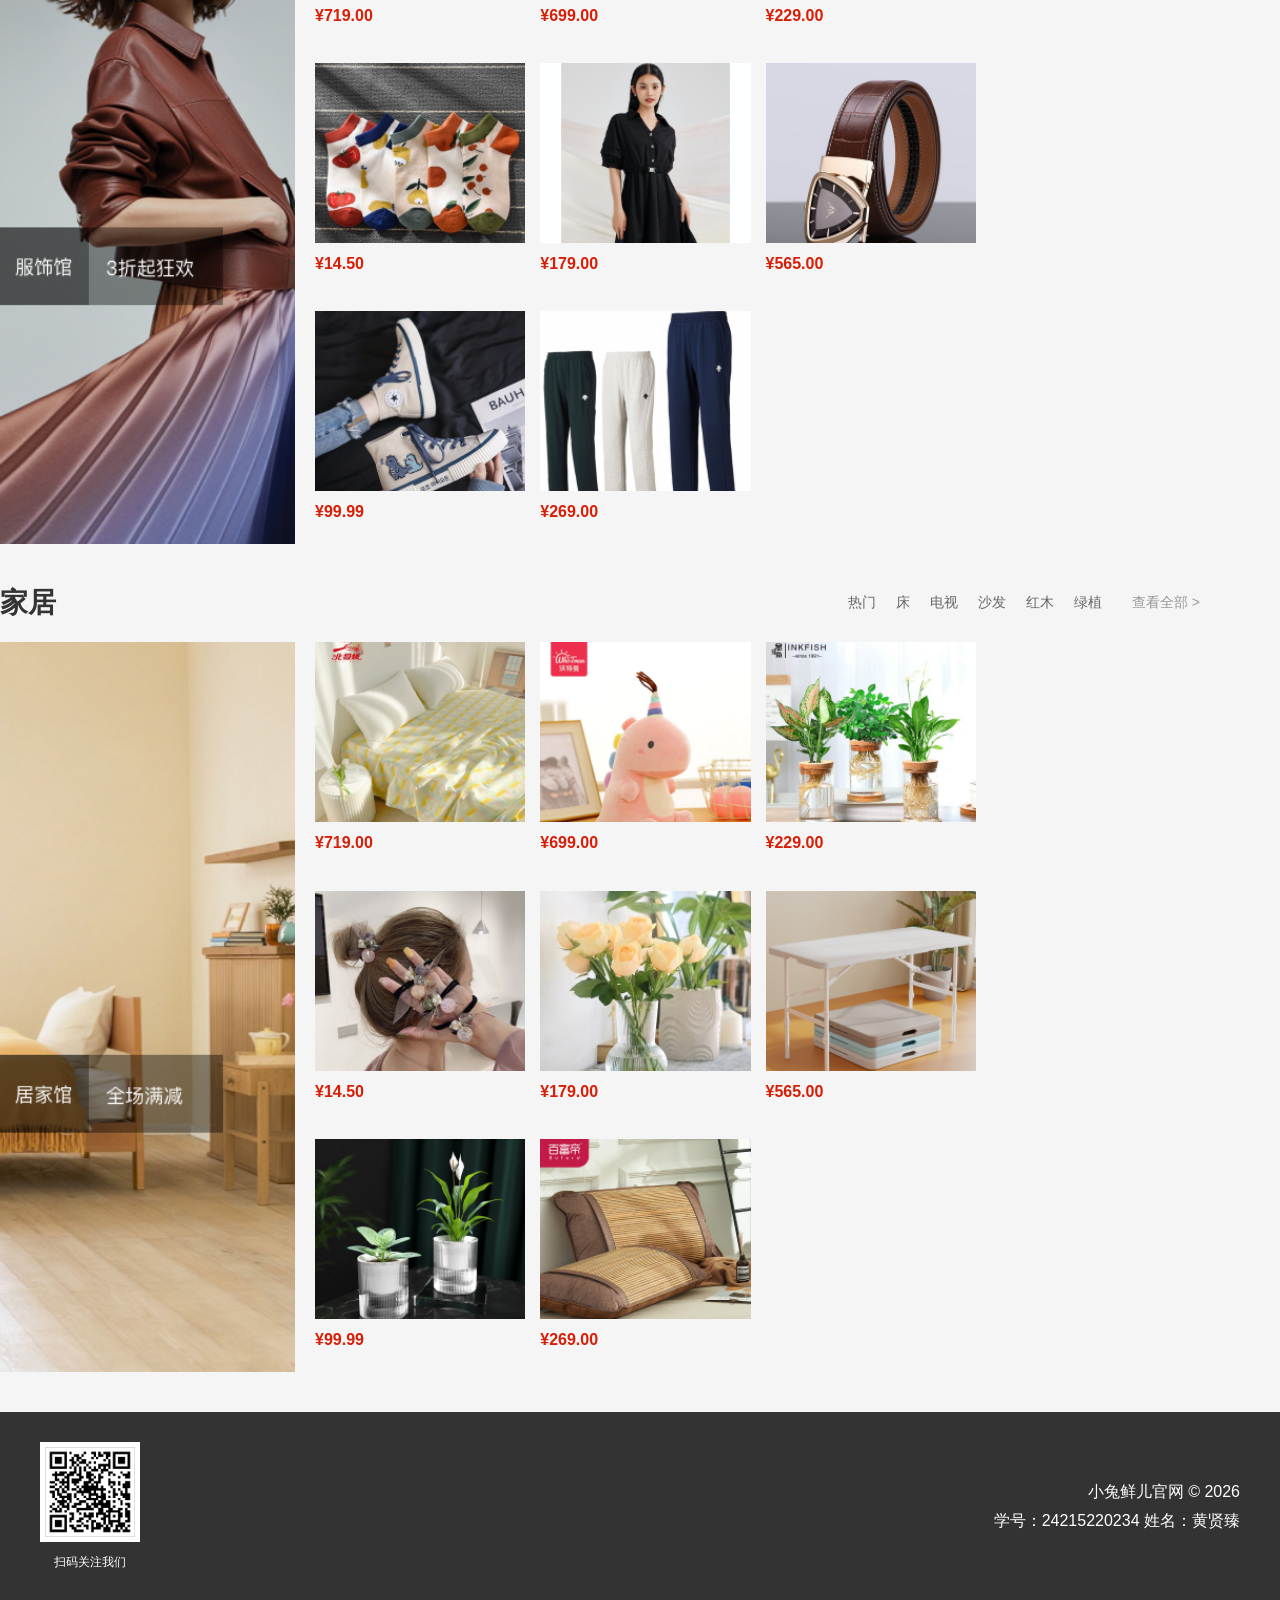
==== commit 9883d4af: "Add files via upload" ====
--- a/imdex.html
+++ b/imdex.html
@@ -4,7 +4,7 @@
   <meta charset="UTF-8" />
   <title>小兔鲜儿官网</title>
   <!-- 适配GitHub Pages的相对路径，仓库名homework不影响路径（仅访问域名带仓库名） -->
-  <link rel="stylesheet" href="/homework/css/style.css">
+  <link rel="stylesheet" href="./css/style.css">
   <!-- 新增移动端适配，避免布局错乱 -->
   <meta name="viewport" content="width=device-width, initial-scale=1.0">
 </head>
@@ -53,7 +53,7 @@
 
   <!-- 轮播图：统一图片文件夹为images（通用规范），路径加./确保相对路径 -->
   <section class="banner">
-    <img src="/homework/image/banner1.png" alt="小兔鲜儿轮播图">
+    <img src="./image/banner1.png" alt="小兔鲜儿轮播图">
   </section>
 
   <!-- 分类区 -->
@@ -76,19 +76,19 @@
     </div>
     <div class="goods-list">
       <div class="goods-item">
-        <img src="/homework/image/fresh_goods_1.jpg" alt="新鲜好物1">
-        <div class="goods-info"></div>
-      </div>
-      <div class="goods-item">
-        <img src="/homework/image/fresh_goods_2.jpg" alt="新鲜好物2">
-        <div class="goods-info"></div>
-      </div>
-      <div class="goods-item">
-        <img src="/homework/image/fresh_goods_3.jpg" alt="新鲜好物3">
-        <div class="goods-info"></div>
-      </div>
-      <div class="goods-item">
-        <img src="/homework/image/fresh_goods_4.jpg" alt="新鲜好物4">
+        <img src="./image/fresh_goods_1.jpg" alt="新鲜好物1">
+        <div class="goods-info"></div>
+      </div>
+      <div class="goods-item">
+        <img src="./image/fresh_goods_2.jpg" alt="新鲜好物2">
+        <div class="goods-info"></div>
+      </div>
+      <div class="goods-item">
+        <img src="./image/fresh_goods_3.jpg" alt="新鲜好物3">
+        <div class="goods-info"></div>
+      </div>
+      <div class="goods-item">
+        <img src="./image/fresh_goods_4.jpg" alt="新鲜好物4">
         <div class="goods-info"></div>
       </div>
     </div>
@@ -104,19 +104,19 @@
     </div>
     <div class="goods-list">
       <div class="goods-item">
-        <img src="/homework/image/fresh1.png" alt="人气推荐1">
-        <div class="goods-info"></div>
-      </div>
-      <div class="goods-item">
-        <img src="/homework/image/fresh2.png" alt="人气推荐2">
-        <div class="goods-info"></div>
-      </div>
-      <div class="goods-item">
-        <img src="/homework/image/fresh3.png" alt="人气推荐3">
-        <div class="goods-info"></div>
-      </div>
-      <div class="goods-item">
-        <img src="/homework/image/fresh4.png" alt="人气推荐4">
+        <img src="./image/fresh1.png" alt="人气推荐1">
+        <div class="goods-info"></div>
+      </div>
+      <div class="goods-item">
+        <img src="./image/fresh2.png" alt="人气推荐2">
+        <div class="goods-info"></div>
+      </div>
+      <div class="goods-item">
+        <img src="./image/fresh3.png" alt="人气推荐3">
+        <div class="goods-info"></div>
+      </div>
+      <div class="goods-item">
+        <img src="./image/fresh4.png" alt="人气推荐4">
         <div class="goods-info"></div>
       </div>
     </div>
@@ -140,42 +140,42 @@
     <div class="clothes-content">
       <!-- 左侧主图：修复拼写错误 -->
       <div class="clothes-main-img">
-        <img src="/homework/image/colthes_left.png" alt="服装专区">
+        <img src="./image/colthes_left.png" alt="服装专区">
       </div>
       <!-- 右侧商品列表 -->
       <div class="clothes-list">
         <!-- 第一行 -->
         <div class="clothes-item">
-          <img src="/homework/image/clothes1.png" alt="服装商品1">
+          <img src="./image/clothes1.png" alt="服装商品1">
           <div class="clothes-price">¥719.00</div>
         </div>
         <div class="clothes-item">
-          <img src="/homework/image/clothes2.png" alt="服装商品2">
+          <img src="./image/clothes2.png" alt="服装商品2">
           <div class="clothes-price">¥699.00</div>
         </div>
         <div class="clothes-item">
-          <img src="/homework/image/clothes3.png" alt="服装商品3">
+          <img src="./image/clothes3.png" alt="服装商品3">
           <div class="clothes-price">¥229.00</div>
         </div>
         <div class="clothes-item">
-          <img src="/homework/image/clothes4.png" alt="服装商品4">
+          <img src="./image/clothes4.png" alt="服装商品4">
           <div class="clothes-price">¥14.50</div>
         </div>
         <!-- 第二行 -->
         <div class="clothes-item">
-          <img src="/homework/image/clothes5.png" alt="服装商品5">
+          <img src="./image/clothes5.png" alt="服装商品5">
           <div class="clothes-price">¥179.00</div>
         </div>
         <div class="clothes-item">
-          <img src="/homework/image/clothes6.png" alt="服装商品6">
+          <img src="./image/clothes6.png" alt="服装商品6">
           <div class="clothes-price">¥565.00</div>
         </div>
         <div class="clothes-item">
-          <img src="/homework/image/clothes7.png" alt="服装商品7">
+          <img src="./image/clothes7.png" alt="服装商品7">
           <div class="clothes-price">¥99.99</div>
         </div>
         <div class="clothes-item">
-          <img src="/homework/image/clothes8.png" alt="服装商品8">
+          <img src="./image/clothes8.png" alt="服装商品8">
           <div class="clothes-price">¥269.00</div>
         </div>
       </div>
@@ -199,42 +199,42 @@
     <div class="clothes-content">
       <!-- 左侧主图 -->
       <div class="clothes-main-img">
-        <img src="/homework/image/home_left.png" alt="家居专区">
+        <img src="./image/home_left.png" alt="家居专区">
       </div>
       <!-- 右侧商品列表 -->
       <div class="clothes-list">
         <!-- 第一行 -->
         <div class="clothes-item">
-          <img src="/homework/image/home1.png" alt="家居商品1">
+          <img src="./image/home1.png" alt="家居商品1">
           <div class="clothes-price">¥719.00</div>
         </div>
         <div class="clothes-item">
-          <img src="/homework/image/home2.png" alt="家居商品2">
+          <img src="./image/home2.png" alt="家居商品2">
           <div class="clothes-price">¥699.00</div>
         </div>
         <div class="clothes-item">
-          <img src="/homework/image/home3.png" alt="家居商品3">
+          <img src="./image/home3.png" alt="家居商品3">
           <div class="clothes-price">¥229.00</div>
         </div>
         <div class="clothes-item">
-          <img src="/homework/image/home4.png" alt="家居商品4">
+          <img src="./image/home4.png" alt="家居商品4">
           <div class="clothes-price">¥14.50</div>
         </div>
         <!-- 第二行 -->
         <div class="clothes-item">
-          <img src="/homework/image/home5.png" alt="家居商品5">
+          <img src="./image/home5.png" alt="家居商品5">
           <div class="clothes-price">¥179.00</div>
         </div>
         <div class="clothes-item">
-          <img src="/homework/image/home6.png" alt="家居商品6">
+          <img src="./image/home6.png" alt="家居商品6">
           <div class="clothes-price">¥565.00</div>
         </div>
         <div class="clothes-item">
-          <img src="/homework/image/home7.png" alt="家居商品7">
+          <img src="./image/home7.png" alt="家居商品7">
           <div class="clothes-price">¥99.99</div>
         </div>
         <div class="clothes-item">
-          <img src="/homework/image/home8.png" alt="家居商品8">
+          <img src="./image/home8.png" alt="家居商品8">
           <div class="clothes-price">¥269.00</div>
         </div>
       </div>
@@ -246,7 +246,7 @@
     <div class="container footer-content">
       <!-- 左侧二维码 -->
       <div class="qrcode">
-        <img src="/homework/image/app.png" alt="公众号二维码">
+        <img src="./image/app.png" alt="公众号二维码">
         <p>扫码关注我们</p>
       </div>
       <!-- 右侧文字信息 -->
--- a/css/style.css
+++ b/css/style.css
@@ -0,0 +1,252 @@
+* {
+  margin: 0;
+  padding: 0;
+  box-sizing: border-box;
+  list-style: none;
+  text-decoration: none;
+}
+
+body {
+  font-family: "Microsoft YaHei", sans-serif;
+  background: #f5f5f5;
+}
+
+.container {
+  width: 1200px;
+  margin: 0 auto;
+}
+
+/* 顶部导航 */
+.top-nav {
+  height: 30px;
+  background: #f4f4f4;
+  line-height: 30px;
+  font-size: 12px;
+  color: #666;
+}
+.top-link {
+  float: right;
+}
+.top-link li {
+  float: left;
+  margin-left: 20px;
+}
+
+/* 头部 */
+.header {
+  height: 80px;
+  display: flex;
+  align-items: center;
+  justify-content: space-between;
+}
+.logo {
+  font-size: 26px;
+  font-weight: bold;
+  color: #ff5722;
+}
+.search input {
+  width: 320px;
+  height: 38px;
+  border: 1px solid #ff5722;
+  padding: 0 10px;
+  outline: none;
+}
+.search button {
+  height: 38px;
+  width: 80px;
+  background: #ff5722;
+  color: #fff;
+  border: none;
+  cursor: pointer;
+}
+
+/* 导航 */
+.nav {
+  background: #ff5722;
+}
+.nav-list {
+  display: flex;
+}
+.nav-list li {
+  padding: 14px 22px;
+  color: #fff;
+  cursor: pointer;
+}
+.nav-list li:hover {
+  background: #e64a19;
+}
+
+/* 轮播 */
+.banner img {
+  width: 60%;
+  display: block;
+}
+
+/* 分类 */
+.category {
+  display: flex;
+  flex-wrap: wrap;
+  gap: 10px;
+  margin: 20px 0;
+}
+.item {
+  width: 15%;
+  height: 60px;
+  background: #fff;
+  text-align: center;
+  line-height: 60px;
+  border-radius: 6px;
+  box-shadow: 0 2px 5px rgba(0,0,0,0.1);
+}
+
+/* 商品区域 */
+.goods-section {
+  width: 1200px;
+  margin: 30px auto;
+}
+.goods-header {
+  display: flex;
+  justify-content: space-between;
+  align-items: center;
+  margin-bottom: 15px;
+}
+.goods-header h2 {
+  font-size: 24px;
+  color: #333;
+}
+.goods-header .desc {
+  font-size: 14px;
+  color: #999;
+  margin-left: 10px;
+}
+.goods-header .more {
+  font-size: 14px;
+  color: #666;
+}
+
+.goods-list {
+  display: flex;
+  gap: 15px;
+}
+.goods-item {
+  flex: 1;
+  background: #fff;
+  border-radius: 8px;
+  overflow: hidden;
+}
+.goods-item img {
+  width: 100%;
+  height: 240px;
+  object-fit: cover;
+}
+.goods-info {
+  padding: 12px;
+  text-align: center;
+}
+.goods-name {
+  font-size: 15px;
+  color: #333;
+  margin-bottom: 6px;
+}
+.goods-price {
+  font-size: 19px;
+  color: #d81e06;
+  font-weight: bold;
+}
+
+/* 新增：服装板块样式 */
+.clothes-section {
+  margin: 40px 0;
+}
+.clothes-header {
+  display: flex;
+  justify-content: space-between;
+  align-items: center;
+  margin-bottom: 20px;
+}
+.clothes-header h2 {
+  font-size: 28px;
+  color: #333;
+}
+.clothes-nav {
+  display: flex;
+  align-items: center;
+  gap: 20px;
+  font-size: 14px;
+  color: #666;
+}
+.clothes-nav span {
+  cursor: pointer;
+}
+.clothes-nav .more {
+  color: #999;
+  margin-left: 10px;
+}
+
+.clothes-content {
+  display: flex;
+  gap: 20px;
+}
+/* 左侧主图 */
+.clothes-main-img {
+  width: 25%;
+}
+.clothes-main-img img {
+  width: 100%;
+  height: 100%;
+  object-fit: cover;
+}
+/* 右侧商品列表 */
+.clothes-list {
+  width: 75%;
+  display: flex;
+  flex-wrap: wrap;
+  gap: 15px;
+}
+.clothes-item {
+  width: calc(25% - 11px); /* 四列布局，抵消gap间距 */
+}
+.clothes-item img {
+  width: 100%;
+  height: 180px;
+  object-fit: cover;
+  margin-bottom: 8px;
+}
+.clothes-price {
+  font-size: 16px;
+  color: #d81e06;
+  font-weight: bold;
+}
+
+/* 底部（带二维码） */
+.footer {
+  background: #333;
+  color: #fff;
+  padding: 30px 0;
+  margin-top: 40px;
+}
+.footer-content {
+  display: flex;
+  align-items: center;
+  justify-content: space-between;
+}
+/* 二维码样式 */
+.qrcode {
+  text-align: center;
+}
+.qrcode img {
+  width: 100px;
+  height: 100px;
+  background: #fff;
+  padding: 5px;
+  margin-bottom: 8px;
+}
+.qrcode p {
+  font-size: 12px;
+  color: #fff;
+}
+/* 底部文字 */
+.footer-text {
+  text-align: right;
+  line-height: 1.8;
+}
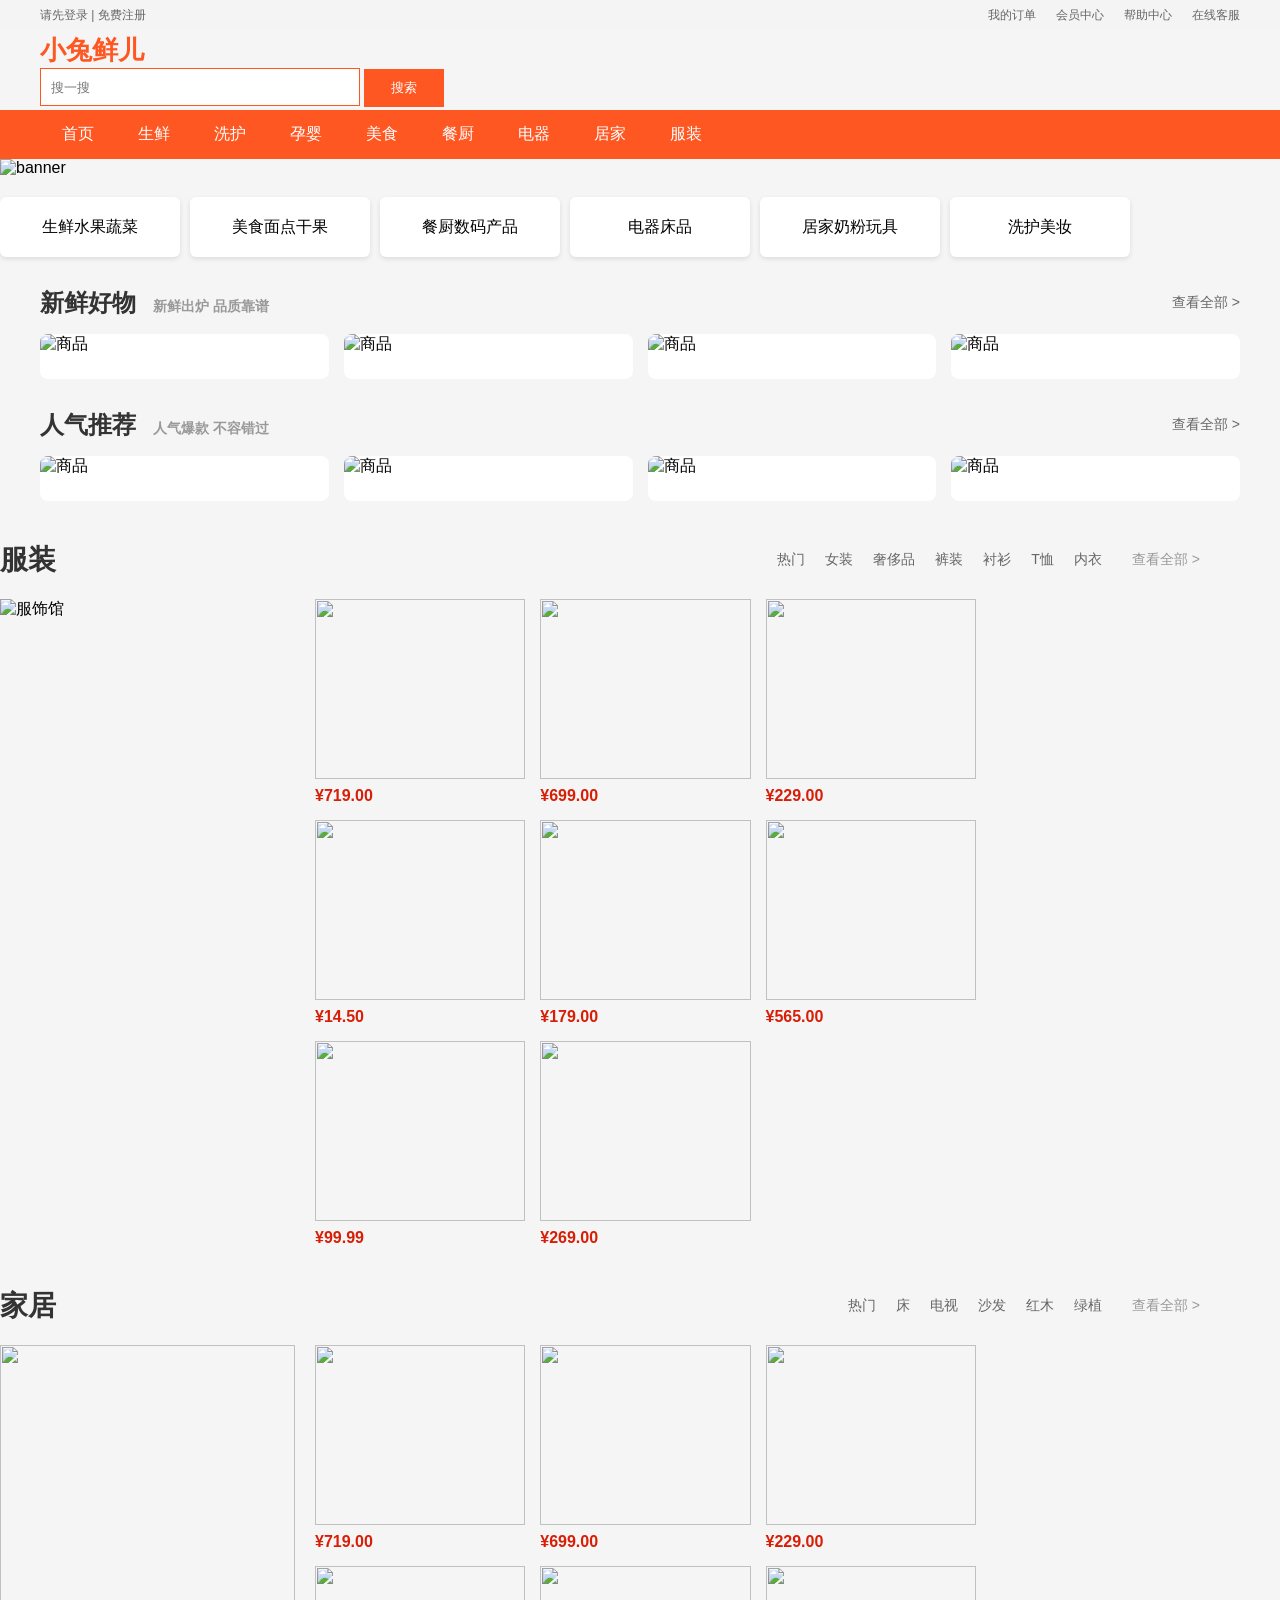
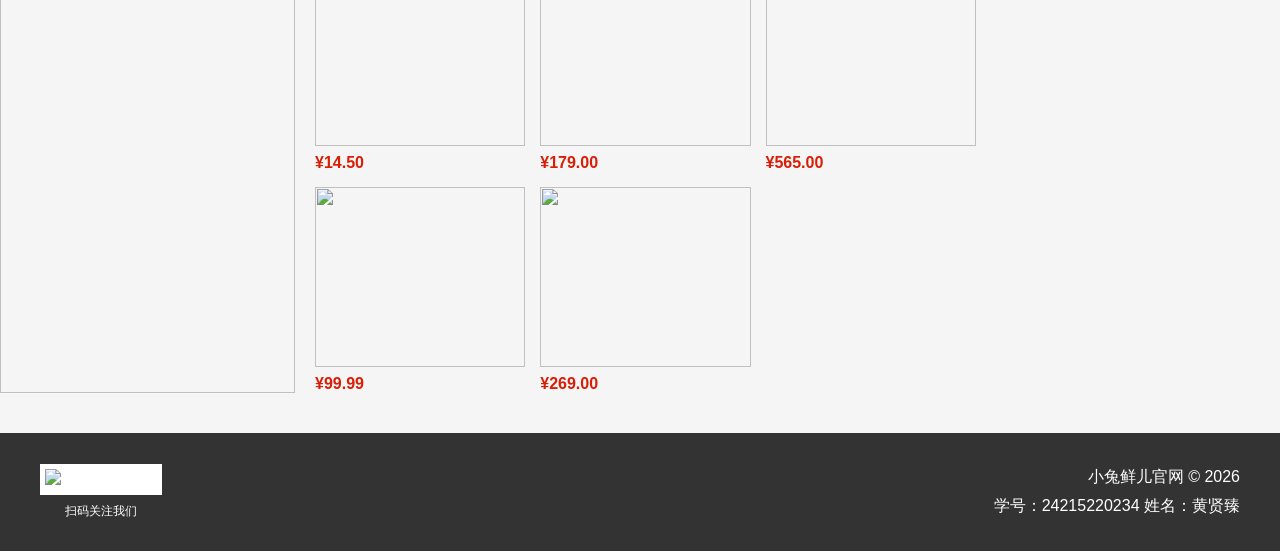
==== commit 6177b297: "Add files via upload" ====
--- a/imdex.html
+++ b/imdex.html
@@ -3,9 +3,7 @@
 <head>
   <meta charset="UTF-8" />
   <title>小兔鲜儿官网</title>
-  <!-- 适配GitHub Pages的相对路径，仓库名homework不影响路径（仅访问域名带仓库名） -->
-  <link rel="stylesheet" href="./css/style.css">
-  <!-- 新增移动端适配，避免布局错乱 -->
+  <link rel="stylesheet" href="css/style.css">
   <meta name="viewport" content="width=device-width, initial-scale=1.0">
 </head>
 <body>
@@ -51,9 +49,9 @@
     </div>
   </nav>
 
-  <!-- 轮播图：统一图片文件夹为images（通用规范），路径加./确保相对路径 -->
+  <!-- 轮播图 -->
   <section class="banner">
-    <img src="./image/banner1.png" alt="小兔鲜儿轮播图">
+    <img src="images/banner1.png" alt="banner">
   </section>
 
   <!-- 分类区 -->
@@ -76,25 +74,29 @@
     </div>
     <div class="goods-list">
       <div class="goods-item">
-        <img src="./image/fresh_goods_1.jpg" alt="新鲜好物1">
-        <div class="goods-info"></div>
-      </div>
-      <div class="goods-item">
-        <img src="./image/fresh_goods_2.jpg" alt="新鲜好物2">
-        <div class="goods-info"></div>
-      </div>
-      <div class="goods-item">
-        <img src="./image/fresh_goods_3.jpg" alt="新鲜好物3">
-        <div class="goods-info"></div>
-      </div>
-      <div class="goods-item">
-        <img src="./image/fresh_goods_4.jpg" alt="新鲜好物4">
-        <div class="goods-info"></div>
-      </div>
-    </div>
-  </section>
-
-  <!-- 人气推荐（第二行商品） -->
+        <img src="images/fresh_goods_1.jpg" alt="商品">
+        <div class="goods-info">
+        </div>
+      </div>
+      <div class="goods-item">
+        <img src="images/fresh_goods_2.jpg" alt="商品">
+        <div class="goods-info">
+        </div>
+      </div>
+      <div class="goods-item">
+        <img src="images/fresh_goods_3.jpg" alt="商品">
+        <div class="goods-info">
+        </div>
+      </div>
+      <div class="goods-item">
+        <img src="images/fresh_goods_4.jpg" alt="商品">
+        <div class="goods-info">
+        </div>
+      </div>
+    </div>
+  </section>
+
+  <!-- 人气推荐 -->
   <section class="goods-section">
     <div class="goods-header">
       <div>
@@ -104,25 +106,29 @@
     </div>
     <div class="goods-list">
       <div class="goods-item">
-        <img src="./image/fresh1.png" alt="人气推荐1">
-        <div class="goods-info"></div>
-      </div>
-      <div class="goods-item">
-        <img src="./image/fresh2.png" alt="人气推荐2">
-        <div class="goods-info"></div>
-      </div>
-      <div class="goods-item">
-        <img src="./image/fresh3.png" alt="人气推荐3">
-        <div class="goods-info"></div>
-      </div>
-      <div class="goods-item">
-        <img src="./image/fresh4.png" alt="人气推荐4">
-        <div class="goods-info"></div>
-      </div>
-    </div>
-  </section>
-
-  <!-- 服装板块：修复拼写错误colthes→clothes -->
+        <img src="images/fresh1.png" alt="商品">
+        <div class="goods-info">
+        </div>
+      </div>
+      <div class="goods-item">
+        <img src="images/fresh2.png" alt="商品">
+        <div class="goods-info">
+        </div>
+      </div>
+      <div class="goods-item">
+        <img src="images/fresh3.png" alt="商品">
+        <div class="goods-info">
+        </div>
+      </div>
+      <div class="goods-item">
+        <img src="images/fresh4.png" alt="商品">
+        <div class="goods-info">
+        </div>
+      </div>
+    </div>
+  </section>
+
+  <!-- 服装板块 -->
   <section class="clothes-section container">
     <div class="clothes-header">
       <h2>服装</h2>
@@ -138,46 +144,18 @@
       </div>
     </div>
     <div class="clothes-content">
-      <!-- 左侧主图：修复拼写错误 -->
       <div class="clothes-main-img">
-        <img src="./image/colthes_left.png" alt="服装专区">
-      </div>
-      <!-- 右侧商品列表 -->
+        <img src="images/clothes_left.png" alt="服饰馆">
+      </div>
       <div class="clothes-list">
-        <!-- 第一行 -->
-        <div class="clothes-item">
-          <img src="./image/clothes1.png" alt="服装商品1">
-          <div class="clothes-price">¥719.00</div>
-        </div>
-        <div class="clothes-item">
-          <img src="./image/clothes2.png" alt="服装商品2">
-          <div class="clothes-price">¥699.00</div>
-        </div>
-        <div class="clothes-item">
-          <img src="./image/clothes3.png" alt="服装商品3">
-          <div class="clothes-price">¥229.00</div>
-        </div>
-        <div class="clothes-item">
-          <img src="./image/clothes4.png" alt="服装商品4">
-          <div class="clothes-price">¥14.50</div>
-        </div>
-        <!-- 第二行 -->
-        <div class="clothes-item">
-          <img src="./image/clothes5.png" alt="服装商品5">
-          <div class="clothes-price">¥179.00</div>
-        </div>
-        <div class="clothes-item">
-          <img src="./image/clothes6.png" alt="服装商品6">
-          <div class="clothes-price">¥565.00</div>
-        </div>
-        <div class="clothes-item">
-          <img src="./image/clothes7.png" alt="服装商品7">
-          <div class="clothes-price">¥99.99</div>
-        </div>
-        <div class="clothes-item">
-          <img src="./image/clothes8.png" alt="服装商品8">
-          <div class="clothes-price">¥269.00</div>
-        </div>
+        <div class="clothes-item"><img src="images/clothes1.png" alt=""><div class="clothes-price">¥719.00</div></div>
+        <div class="clothes-item"><img src="images/clothes2.png" alt=""><div class="clothes-price">¥699.00</div></div>
+        <div class="clothes-item"><img src="images/clothes3.png" alt=""><div class="clothes-price">¥229.00</div></div>
+        <div class="clothes-item"><img src="images/clothes4.png" alt=""><div class="clothes-price">¥14.50</div></div>
+        <div class="clothes-item"><img src="images/clothes5.png" alt=""><div class="clothes-price">¥179.00</div></div>
+        <div class="clothes-item"><img src="images/clothes6.png" alt=""><div class="clothes-price">¥565.00</div></div>
+        <div class="clothes-item"><img src="images/clothes7.png" alt=""><div class="clothes-price">¥99.99</div></div>
+        <div class="clothes-item"><img src="images/clothes8.png" alt=""><div class="clothes-price">¥269.00</div></div>
       </div>
     </div>
   </section>
@@ -197,59 +175,29 @@
       </div>
     </div>
     <div class="clothes-content">
-      <!-- 左侧主图 -->
       <div class="clothes-main-img">
-        <img src="./image/home_left.png" alt="家居专区">
-      </div>
-      <!-- 右侧商品列表 -->
+        <img src="images/home_left.png" alt="">
+      </div>
       <div class="clothes-list">
-        <!-- 第一行 -->
-        <div class="clothes-item">
-          <img src="./image/home1.png" alt="家居商品1">
-          <div class="clothes-price">¥719.00</div>
-        </div>
-        <div class="clothes-item">
-          <img src="./image/home2.png" alt="家居商品2">
-          <div class="clothes-price">¥699.00</div>
-        </div>
-        <div class="clothes-item">
-          <img src="./image/home3.png" alt="家居商品3">
-          <div class="clothes-price">¥229.00</div>
-        </div>
-        <div class="clothes-item">
-          <img src="./image/home4.png" alt="家居商品4">
-          <div class="clothes-price">¥14.50</div>
-        </div>
-        <!-- 第二行 -->
-        <div class="clothes-item">
-          <img src="./image/home5.png" alt="家居商品5">
-          <div class="clothes-price">¥179.00</div>
-        </div>
-        <div class="clothes-item">
-          <img src="./image/home6.png" alt="家居商品6">
-          <div class="clothes-price">¥565.00</div>
-        </div>
-        <div class="clothes-item">
-          <img src="./image/home7.png" alt="家居商品7">
-          <div class="clothes-price">¥99.99</div>
-        </div>
-        <div class="clothes-item">
-          <img src="./image/home8.png" alt="家居商品8">
-          <div class="clothes-price">¥269.00</div>
-        </div>
-      </div>
-    </div>
-  </section>
-
-  <!-- 底部（带二维码） -->
+        <div class="clothes-item"><img src="images/home1.png" alt=""><div class="clothes-price">¥719.00</div></div>
+        <div class="clothes-item"><img src="images/home2.png" alt=""><div class="clothes-price">¥699.00</div></div>
+        <div class="clothes-item"><img src="images/home3.png" alt=""><div class="clothes-price">¥229.00</div></div>
+        <div class="clothes-item"><img src="images/home4.png" alt=""><div class="clothes-price">¥14.50</div></div>
+        <div class="clothes-item"><img src="images/home5.png" alt=""><div class="clothes-price">¥179.00</div></div>
+        <div class="clothes-item"><img src="images/home6.png" alt=""><div class="clothes-price">¥565.00</div></div>
+        <div class="clothes-item"><img src="images/home7.png" alt=""><div class="clothes-price">¥99.99</div></div>
+        <div class="clothes-item"><img src="images/home8.png" alt=""><div class="clothes-price">¥269.00</div></div>
+      </div>
+    </div>
+  </section>
+
+  <!-- 底部 -->
   <footer class="footer">
     <div class="container footer-content">
-      <!-- 左侧二维码 -->
       <div class="qrcode">
-        <img src="./image/app.png" alt="公众号二维码">
+        <img src="images/app.png" alt="公众号二维码">
         <p>扫码关注我们</p>
       </div>
-      <!-- 右侧文字信息 -->
       <div class="footer-text">
         <p>小兔鲜儿官网 © 2026</p>
         <p>学号：24215220234   姓名：黄贤臻</p>
